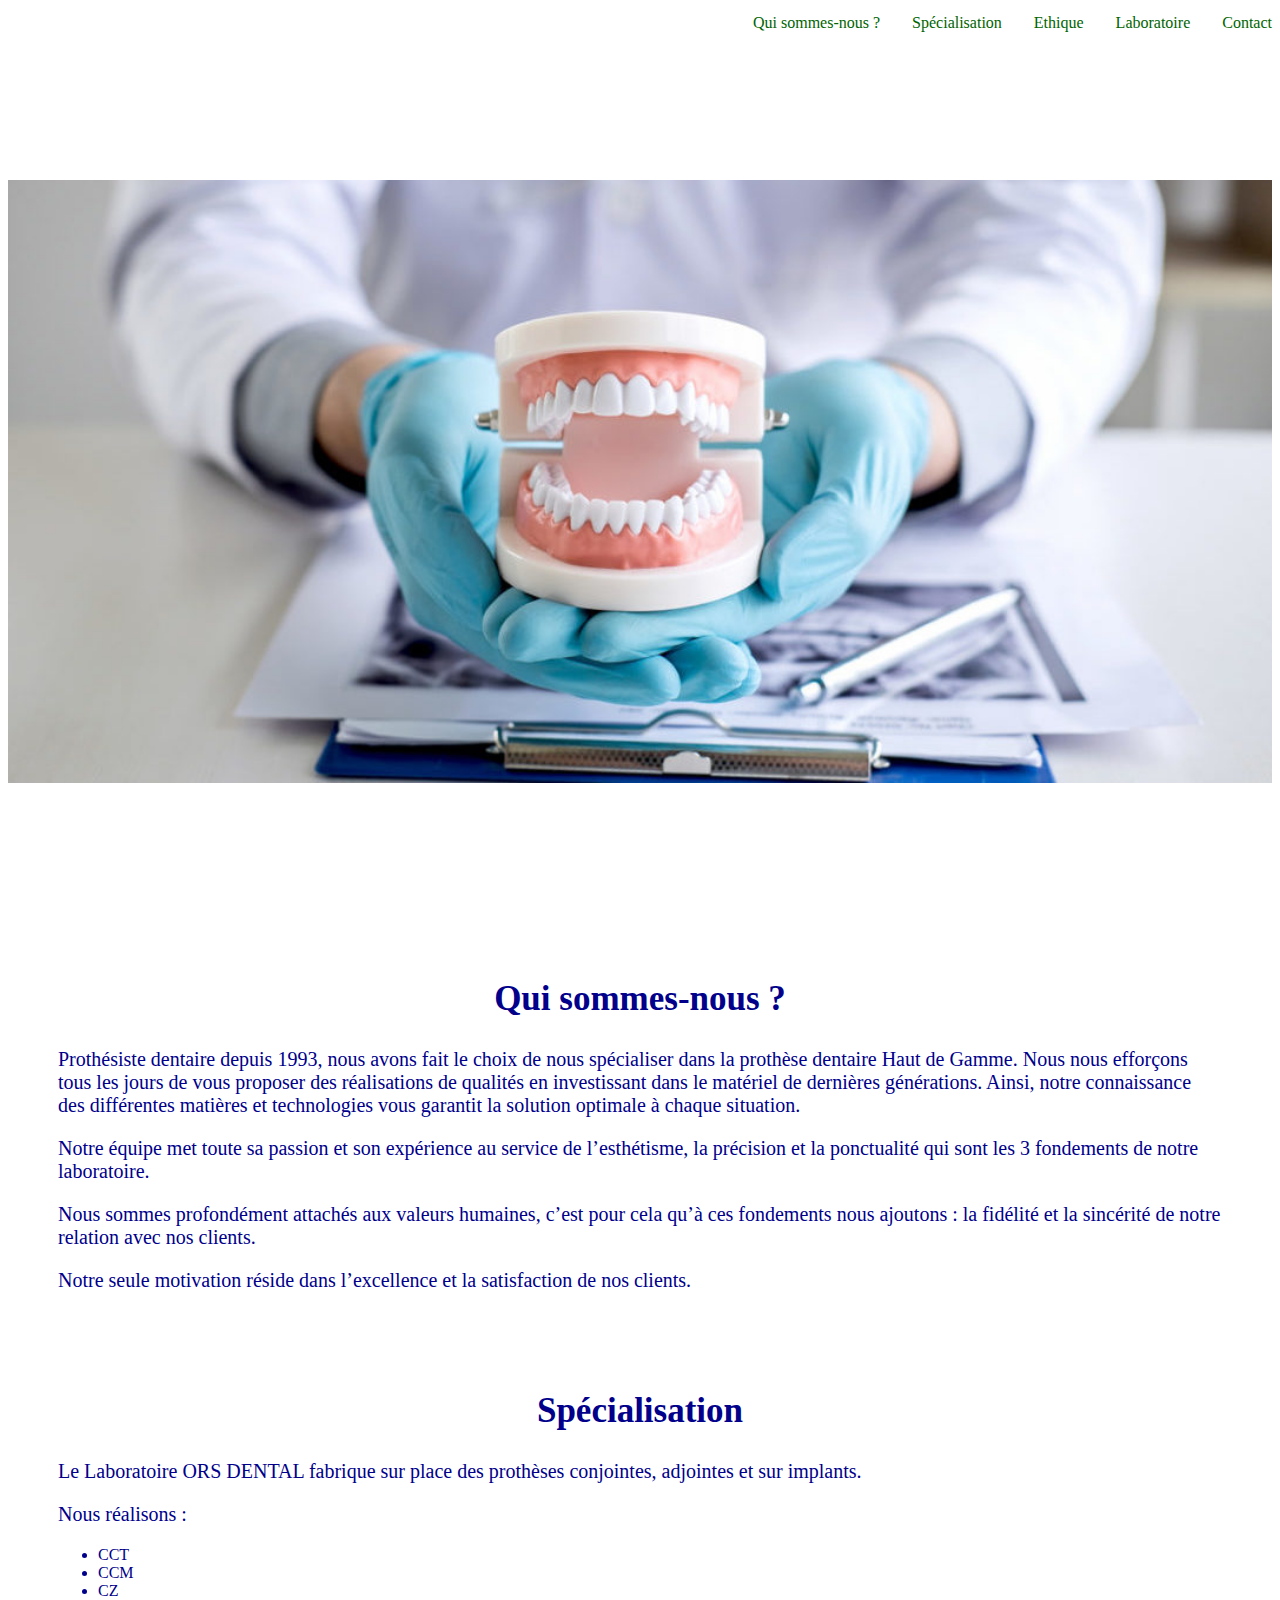
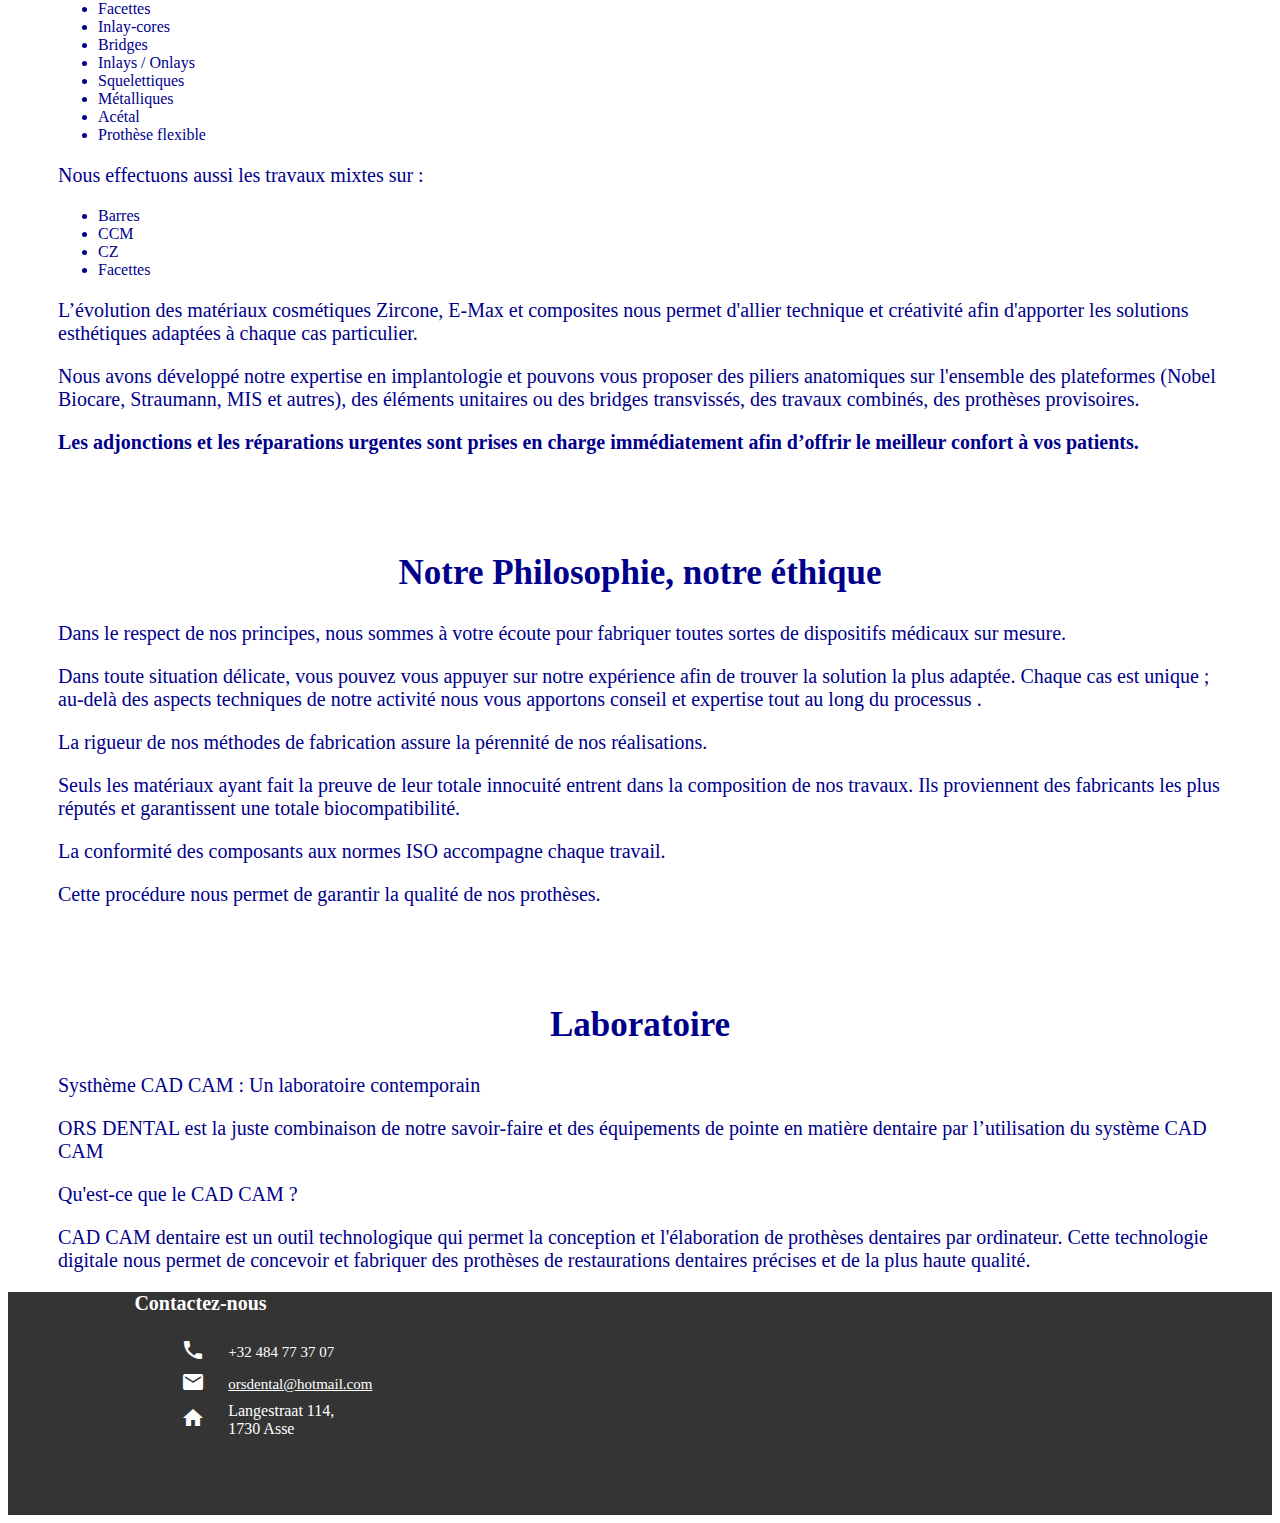
==== index.html @ 59a0d0c5 "progress" ====
<!DOCTYPE html>
<html lang="fr">
  <head>
    <meta charset="UTF-8">
    <meta name="viewport" content="width=device-width, initial-scale=1.0">
    <title>Ors Dental</title>
    <link rel="stylesheet" href="style.css">
    <link rel="stylesheet" href="https://fonts.googleapis.com/icon?family=Material+Icons">
  <script>
      function validate(){
        if(document.getElementById("toggle").checked){
          var divsToHide = document.getElementsByClassName("minimenu"); 
          for(var i = 0; i < divsToHide.length; i++){
              divsToHide[i].style.display = "none"; 
          }
          document.getElementById("toggle").checked = false;
        }
      }

      function checkbox(){
        var divsToHide = document.getElementsByClassName("minimenu"); 
        if(document.getElementById("toggle").checked){
          for(var i = 0; i < divsToHide.length; i++){
              divsToHide[i].style.display = "flex"; 
          }
        }else{
          for(var i = 0; i < divsToHide.length; i++){
              divsToHide[i].style.display = "none"; 
          }
        }
      }
    </script>
  </head>
  <body>
        <nav>
          <div class="menu">
              <label for="toggle">☰</label>
              <input type="checkbox" id="toggle" onclick="checkbox()" >
              <div class="minimenu">
                <a href="#cont" onclick="validate()">Contact</a>
                <a href="#labo" onclick="validate()">Laboratoire</a>
                <a href="#ethique" onclick="validate()">Ethique</a>
                <a href="#specialisation" onclick="validate()">Spécialisation</a>
                <a href="#intro" onclick="validate()">Qui sommes-nous ?</a>
              </div>
          </div>
        </nav>
        <div class="first"> 
          <img style="width: 100%;height: 100%;object-fit: contain;" src="images/image3.jpg" alt="Logo de MDN">
        </div>
        <div  id="intro" class="intro">
          <h2>Qui sommes-nous ?</h2>
          <p>Prothésiste dentaire depuis 1993, nous avons fait le choix de nous spécialiser
            dans la prothèse dentaire Haut de Gamme.
            Nous nous efforçons tous les jours de vous proposer des réalisations de
            qualités en investissant dans le matériel de dernières générations.
            Ainsi, notre connaissance des différentes matières et technologies
            vous garantit la solution optimale à chaque situation.
          </p>
          <p>
            Notre équipe met toute sa passion et son expérience au service de l’esthétisme, la précision et la ponctualité qui sont les 3 fondements de notre laboratoire.
          </p>
          <p>
            Nous sommes profondément attachés aux valeurs humaines, c’est pour cela qu’à ces fondements nous ajoutons : la fidélité et la sincérité de notre relation avec nos clients.
          </p>
          <p>
            Notre seule motivation réside dans l’excellence et la satisfaction de nos clients.
          </p>
        </div>
        <div id="specialisation" class="specialization">
          <h2>Spécialisation</h2>
          <p>Le Laboratoire ORS DENTAL fabrique sur place des prothèses conjointes, adjointes et sur
            implants.</p>
          <p>Nous réalisons :</p>
          <ul>
            <li>CCT</li>
            <li>CCM</li>
            <li>CZ</li>
            <li>Facettes</li>
            <li>Inlay-cores</li>
            <li>Bridges</li>
            <li>Inlays / Onlays</li>
            <li>Squelettiques</li>
            <li>Métalliques</li>
            <li>Acétal</li>
            <li>Prothèse flexible</li>
          </ul> 
          <p>Nous effectuons aussi les travaux mixtes sur :</p>
          <ul>
            <li>Barres</li>
            <li>CCM</li>
            <li>CZ</li>
            <li>Facettes</li>
          </ul> 
          <p>L’évolution des matériaux cosmétiques Zircone, E-Max et composites nous permet d'allier
            technique et créativité afin d'apporter les solutions esthétiques adaptées à chaque cas
            particulier. </p>
          <p>Nous avons développé notre expertise en implantologie et pouvons vous proposer des
            piliers anatomiques sur l'ensemble des plateformes (Nobel Biocare, Straumann, MIS et
            autres), des éléments unitaires ou des bridges transvissés, des travaux combinés, des
            prothèses provisoires.</p>
          <p class="adj">Les adjonctions et les réparations urgentes sont prises en charge immédiatement afin
            d’offrir le meilleur confort à vos patients.</p>
        </div>
        <div id="ethique" class="ethiques">
          <h2>Notre Philosophie, notre éthique</h2>
          <p>Dans le respect de nos principes, nous sommes à votre écoute pour fabriquer toutes
            sortes de dispositifs médicaux sur mesure.</p>
          <p>Dans toute situation délicate, vous pouvez vous appuyer sur notre expérience afin de
            trouver la solution la plus adaptée.
            Chaque cas est unique ; au-delà des aspects techniques de notre activité nous vous
            apportons conseil et expertise tout au long du processus .</p>
          <p>La rigueur de nos méthodes de fabrication assure la pérennité de nos réalisations. </p>
          <p>Seuls les matériaux ayant fait la preuve de leur totale innocuité entrent dans la
            composition de nos travaux. Ils proviennent des fabricants les plus réputés et
            garantissent une totale biocompatibilité.</p>
          <p>La conformité des composants aux normes ISO accompagne chaque travail.</p>
          <p>Cette procédure nous permet de garantir la qualité de nos prothèses.</p>
        </div>
        <div id="labo" class="laboratoire">
          <h2>Laboratoire</h2>
          <p>Systhème CAD CAM : Un laboratoire contemporain</p>
          <p>ORS DENTAL est la juste combinaison de notre savoir-faire et des équipements
            de pointe en matière dentaire par l’utilisation du système CAD CAM</p>
          <p>Qu'est-ce que le CAD CAM ?</p>
          <p>CAD CAM dentaire est un outil technologique qui permet la conception et
            l'élaboration de prothèses dentaires par ordinateur. Cette technologie digitale nous
            permet de concevoir et fabriquer des prothèses de restaurations dentaires précises
            et de la plus haute qualité.
          </p>
        </div>
        <div id="cont" class="contact">
          <h3>Contactez-nous</h3>
          <div class="contenu_contact">
            <div class="contact_table">
              <table>
                <tr>
                  <td><i class="material-icons">call</i></td>
                  <td><a><div>+32 484 77 37 07</div></a></td>
                </tr>
                <tr>
                  <td><i class="material-icons">mail</i></td>
                  <td><a href = "mailto: orsdental@hotmail.com"><div>orsdental@hotmail.com</div></a></td>
                </tr>
                <tr>
                  <td><i class="material-icons">home</i></td>
                  <td>Langestraat 114, 1730 Asse</td>
                </tr>
              </table>
            </div>
            <div class="contact_map">
              <iframe class="map" src="https://www.google.com/maps/embed?pb=!1m18!1m12!1m3!1d2516.0430205388066!2d4.244414715654455!3d50.90442007954048!2m3!1f0!2f0!3f0!3m2!1i1024!2i768!4f13.1!3m3!1m2!1s0x47c3c04336d1c1dd%3A0x8d561487fd8dcb69!2sLangestraat%20114%2C%201730%20Asse!5e0!3m2!1sfr!2sbe!4v1679315503728!5m2!1sfr!2sbe"  style="border:0;" allowfullscreen="" loading="lazy" referrerpolicy="no-referrer-when-downgrade"></iframe>
            </div>
          </div>
        </div>
  </body>
</html>
---- style.css ----
*{
  font-family: 'Times New Roman', Times, serif;
  /*background-color: rgb(255, 255, 240);*/
}

.menu{
  background-color: rgb(255, 255, 255);
  position: fixed;
  width: 100%;
  top: 0;
}
 
.menu a
{
  background-color: rgb(255, 255, 255);
  color:darkgreen;
  display: block;
  padding: 14px 16px;
  text-decoration: none;
  float : right;
}

.minimenu a:hover {
    background: #d1cfdc
}

label, #toggle {
  display: none;
}

.first{
  margin-top: 7vh;
  height: 93vh;
  width: 100%;
}

.home{
  width: 100%;
  height : 70%;
  background-image: url("images/image3.jpg");
  background-repeat: no-repeat;
  background-size: 100% 100%;
}

.home h1{
  background-color: transparent;
  text-align: center;
  font-size: 50px;
}

.home h1 span{
  background-color: transparent;
}

.intro{
  padding-top: 50px;
  padding-left: 50px;
  padding-right: 50px;
  /*height: 400px;*/
  color : darkblue;
  font-size: 20px;
}

.intro h2{
  font-size: 35px;
  text-align:center
}

.specialization{
  color : darkblue;
  padding-left: 50px;
  padding-right: 50px;
  padding-top: 50px;
}

.specialization h2{
  text-align:center;
  font-size: 35px;
}

.specialization p{
  font-size: 20px;
}

.ethiques{
  color : darkblue;
  padding-left: 50px;
  padding-right: 50px;
  padding-top: 50px;
}

.ethiques h2{
  text-align:center;
  font-size: 35px;
}

.ethiques p{
  font-size: 20px;
}

.laboratoire{
  color : darkblue;
  padding-left: 50px;
  padding-right: 50px;
  padding-top: 50px;
}

.laboratoire h2{
  text-align:center;
  font-size: 35px;
}

.laboratoire p{
  font-size: 20px;
}

/*rgb(169, 92, 104)*/

.contact{
  background-color: rgb(52, 52, 52);
  color : white;
  padding-bottom: 2%;

}

.contact h3{
  background-color: rgb(52, 52, 52);
  color : white;
  font-size: 20px;
  padding-left: 10%;
}

.contact a{
  background-color: rgb(52, 52, 52);
  color : white;
  font-size: 15px;
}

.material-icons{
  padding-right: 20px;
  background-color: rgb(52, 52, 52);
}

.contact table, tr, td{
  padding-left: 20%;
  background-color: rgb(52, 52, 52);
  border : none;
}

.adj{
  font-weight: bold;
}

.contenu_contact{
  display: flex;
}


.contact_map{
  width: 50%;
}

.contact_table{
  width: 50%;
}


@media screen and (max-width: 1200px) {
  .menu{
    height: 50px;
  }

  .minimenu {
    display: none;
    flex-direction: column;
    background: white;
    align-items: center;
    justify-content: space-around;
  }
 
  .minimenu a {
    width: 50%;
    background: white;
    align-items: center;
    justify-content: center;
  }

  label {
    display: flex;
    justify-content: center;
    align-items: center;
    margin: 0 auto;
    font-size: 40px;
    color: darkgreen;
    cursor: pointer;
  }

  .contact{
    padding-top: 2%;
    padding-left: 2%;
    padding-right: 20%;
  }

  .contenu_contact{
    display: block;
  }

  .contact_map{
    width: 50%;
    padding-top: 5%;
    padding-left: 5%;
    padding-bottom: 5%;
  }


}
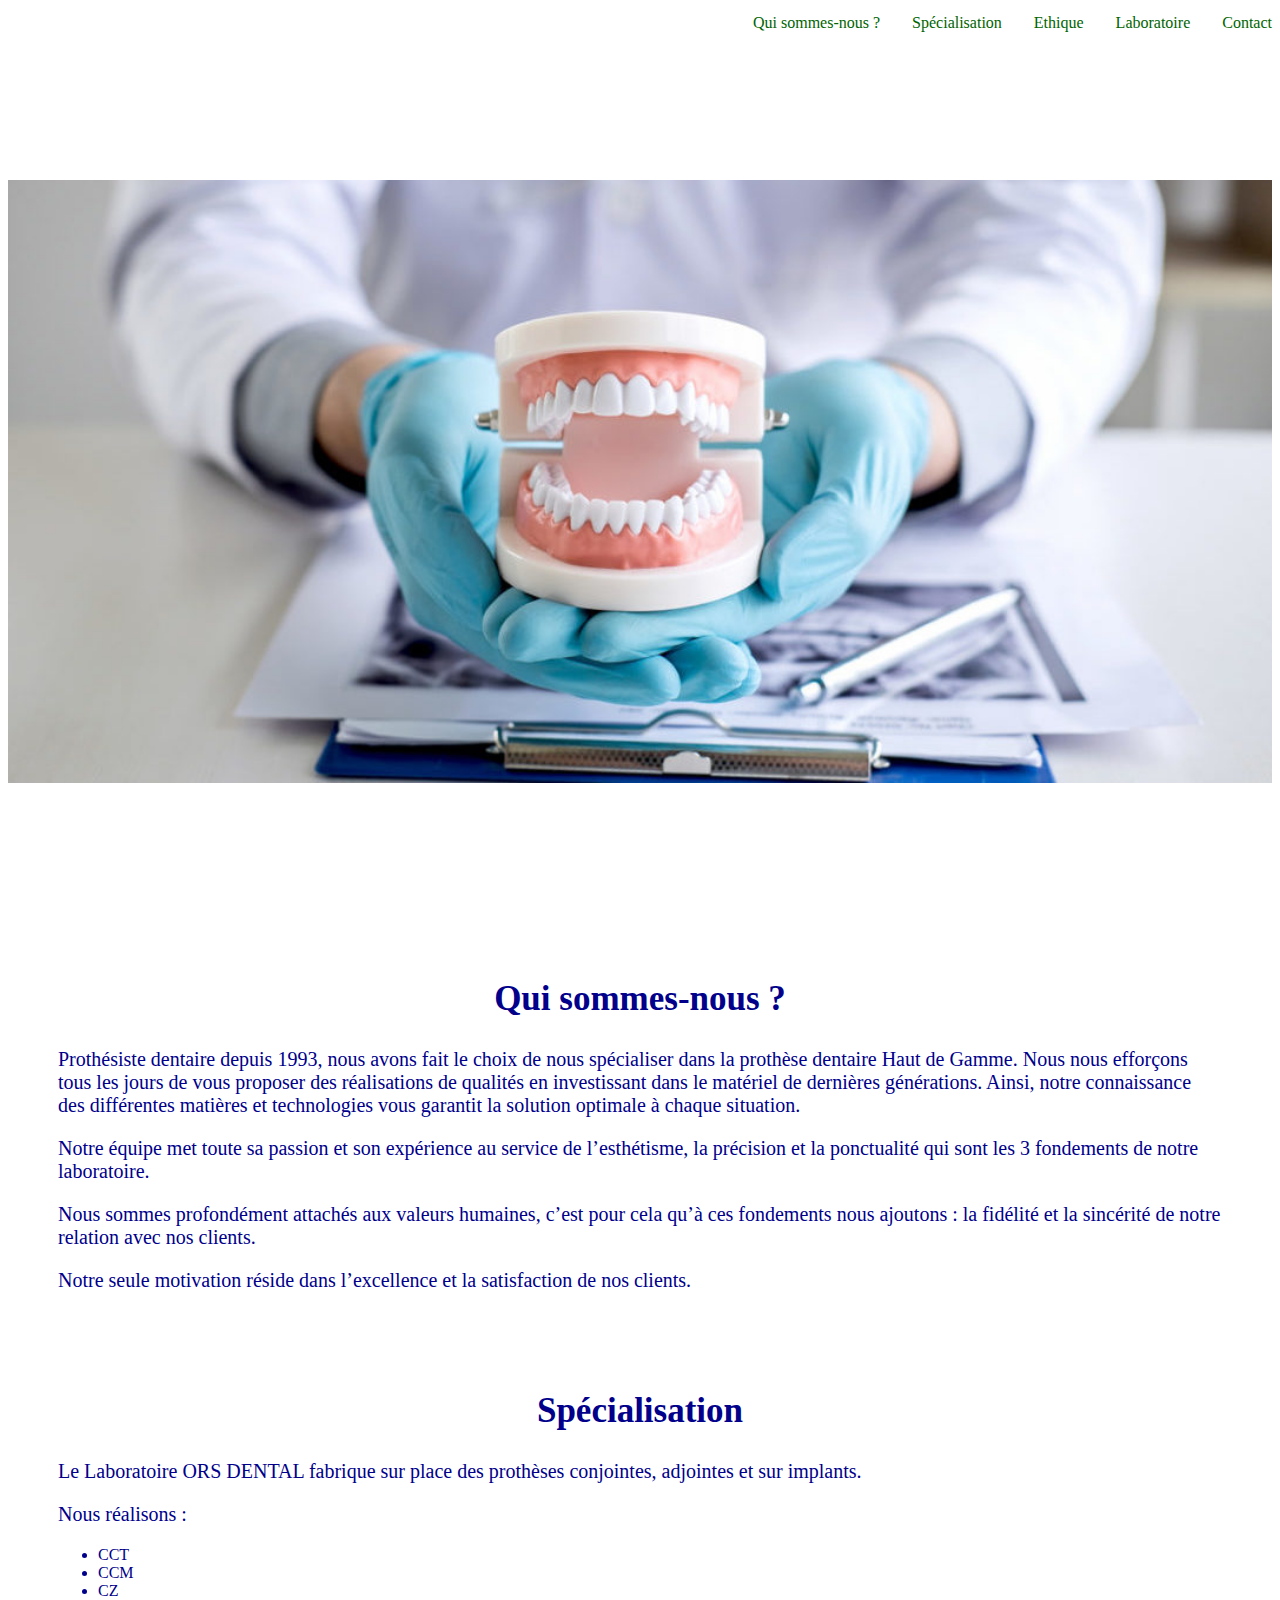
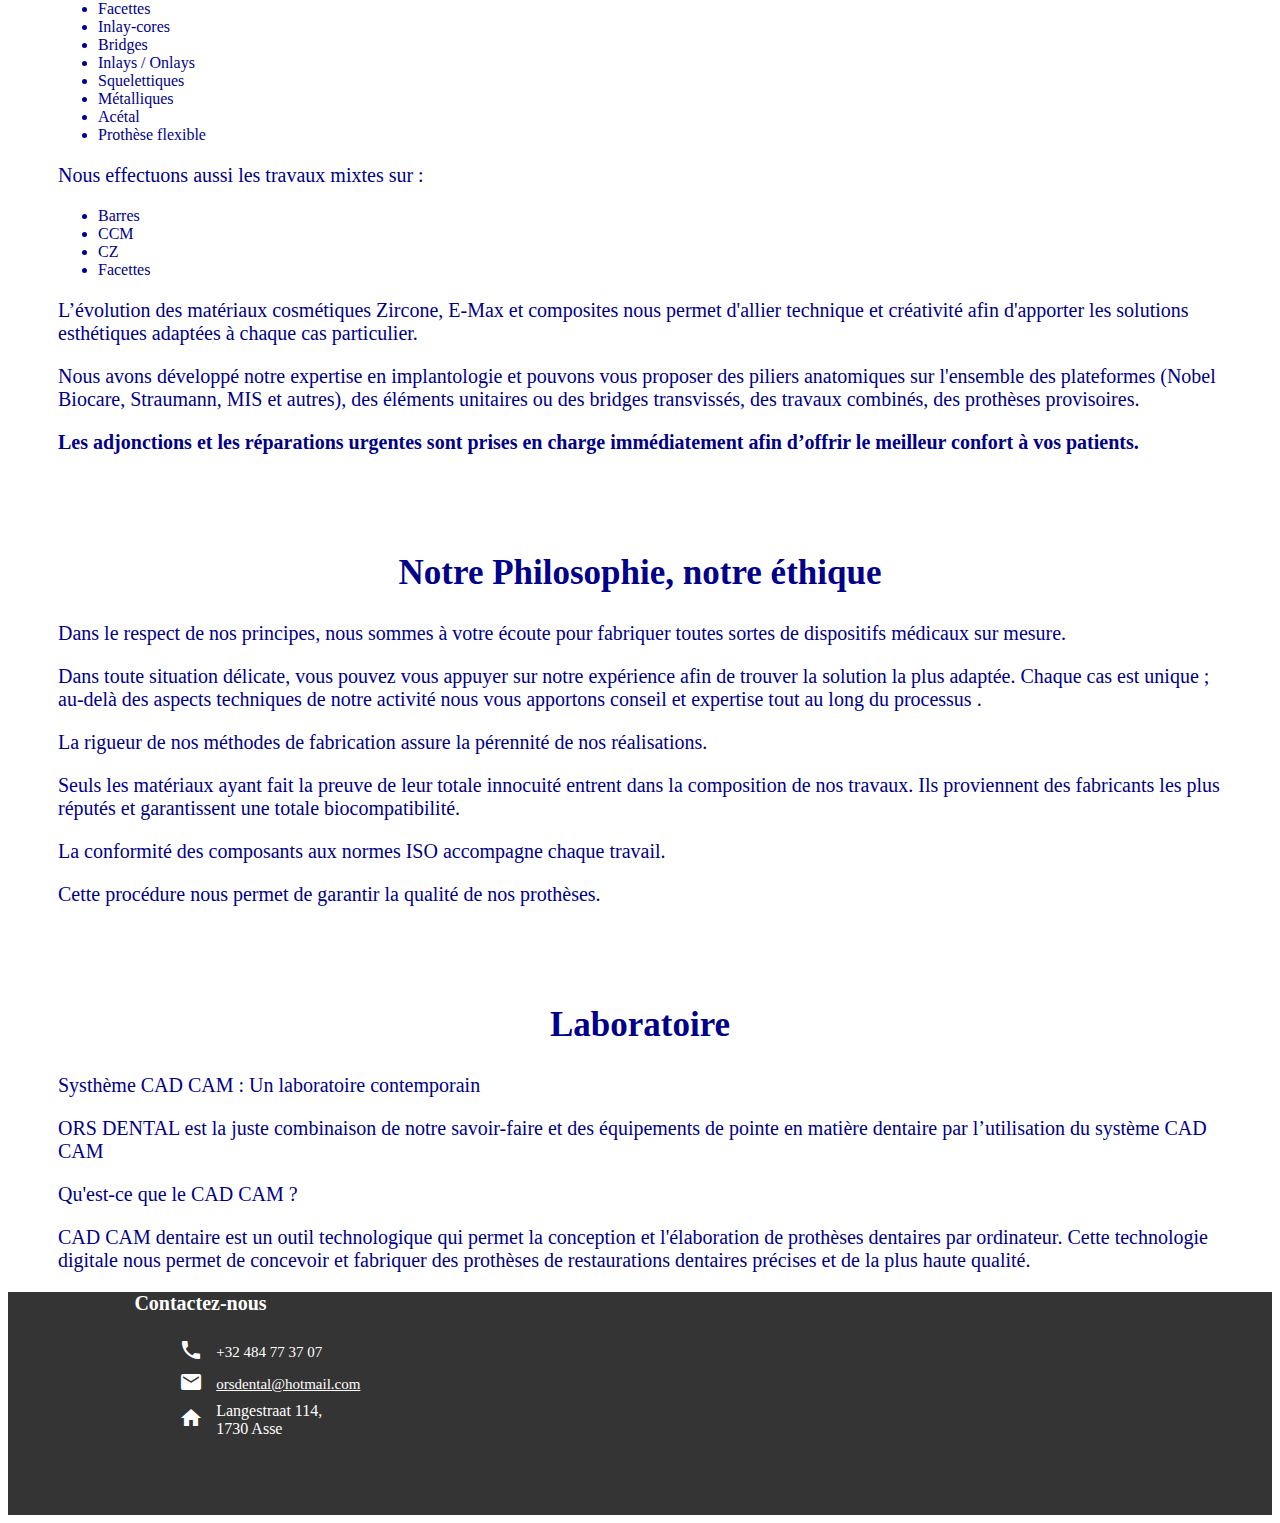
==== commit ca684e04: "progress" ====
--- a/index.html
+++ b/index.html
@@ -152,6 +152,9 @@
               <iframe class="map" src="https://www.google.com/maps/embed?pb=!1m18!1m12!1m3!1d2516.0430205388066!2d4.244414715654455!3d50.90442007954048!2m3!1f0!2f0!3f0!3m2!1i1024!2i768!4f13.1!3m3!1m2!1s0x47c3c04336d1c1dd%3A0x8d561487fd8dcb69!2sLangestraat%20114%2C%201730%20Asse!5e0!3m2!1sfr!2sbe!4v1679315503728!5m2!1sfr!2sbe"  style="border:0;" allowfullscreen="" loading="lazy" referrerpolicy="no-referrer-when-downgrade"></iframe>
             </div>
           </div>
+          <div class="contact_map_react">
+            <iframe class="map" src="https://www.google.com/maps/embed?pb=!1m18!1m12!1m3!1d2516.0430205388066!2d4.244414715654455!3d50.90442007954048!2m3!1f0!2f0!3f0!3m2!1i1024!2i768!4f13.1!3m3!1m2!1s0x47c3c04336d1c1dd%3A0x8d561487fd8dcb69!2sLangestraat%20114%2C%201730%20Asse!5e0!3m2!1sfr!2sbe!4v1679315503728!5m2!1sfr!2sbe"  style="border:0;" allowfullscreen="" loading="lazy" referrerpolicy="no-referrer-when-downgrade"></iframe>
+          </div>
         </div>
   </body>
 </html>--- a/style.css
+++ b/style.css
@@ -137,7 +137,7 @@
 }
 
 .material-icons{
-  padding-right: 20px;
+  padding-right: 10px;
   background-color: rgb(52, 52, 52);
 }
 
@@ -162,6 +162,10 @@
 
 .contact_table{
   width: 50%;
+}
+
+.contact_map_react{
+  display: none;
 }
 
 
@@ -206,11 +210,21 @@
   }
 
   .contact_map{
-    width: 50%;
     padding-top: 5%;
     padding-left: 5%;
     padding-bottom: 5%;
   }
 
+  .map{
+    width: 50%;
+  }
+
+  .contact_map{
+    display: none;
+  }
+
+  .contact_map_react{
+    display: block;
+  }
 
 }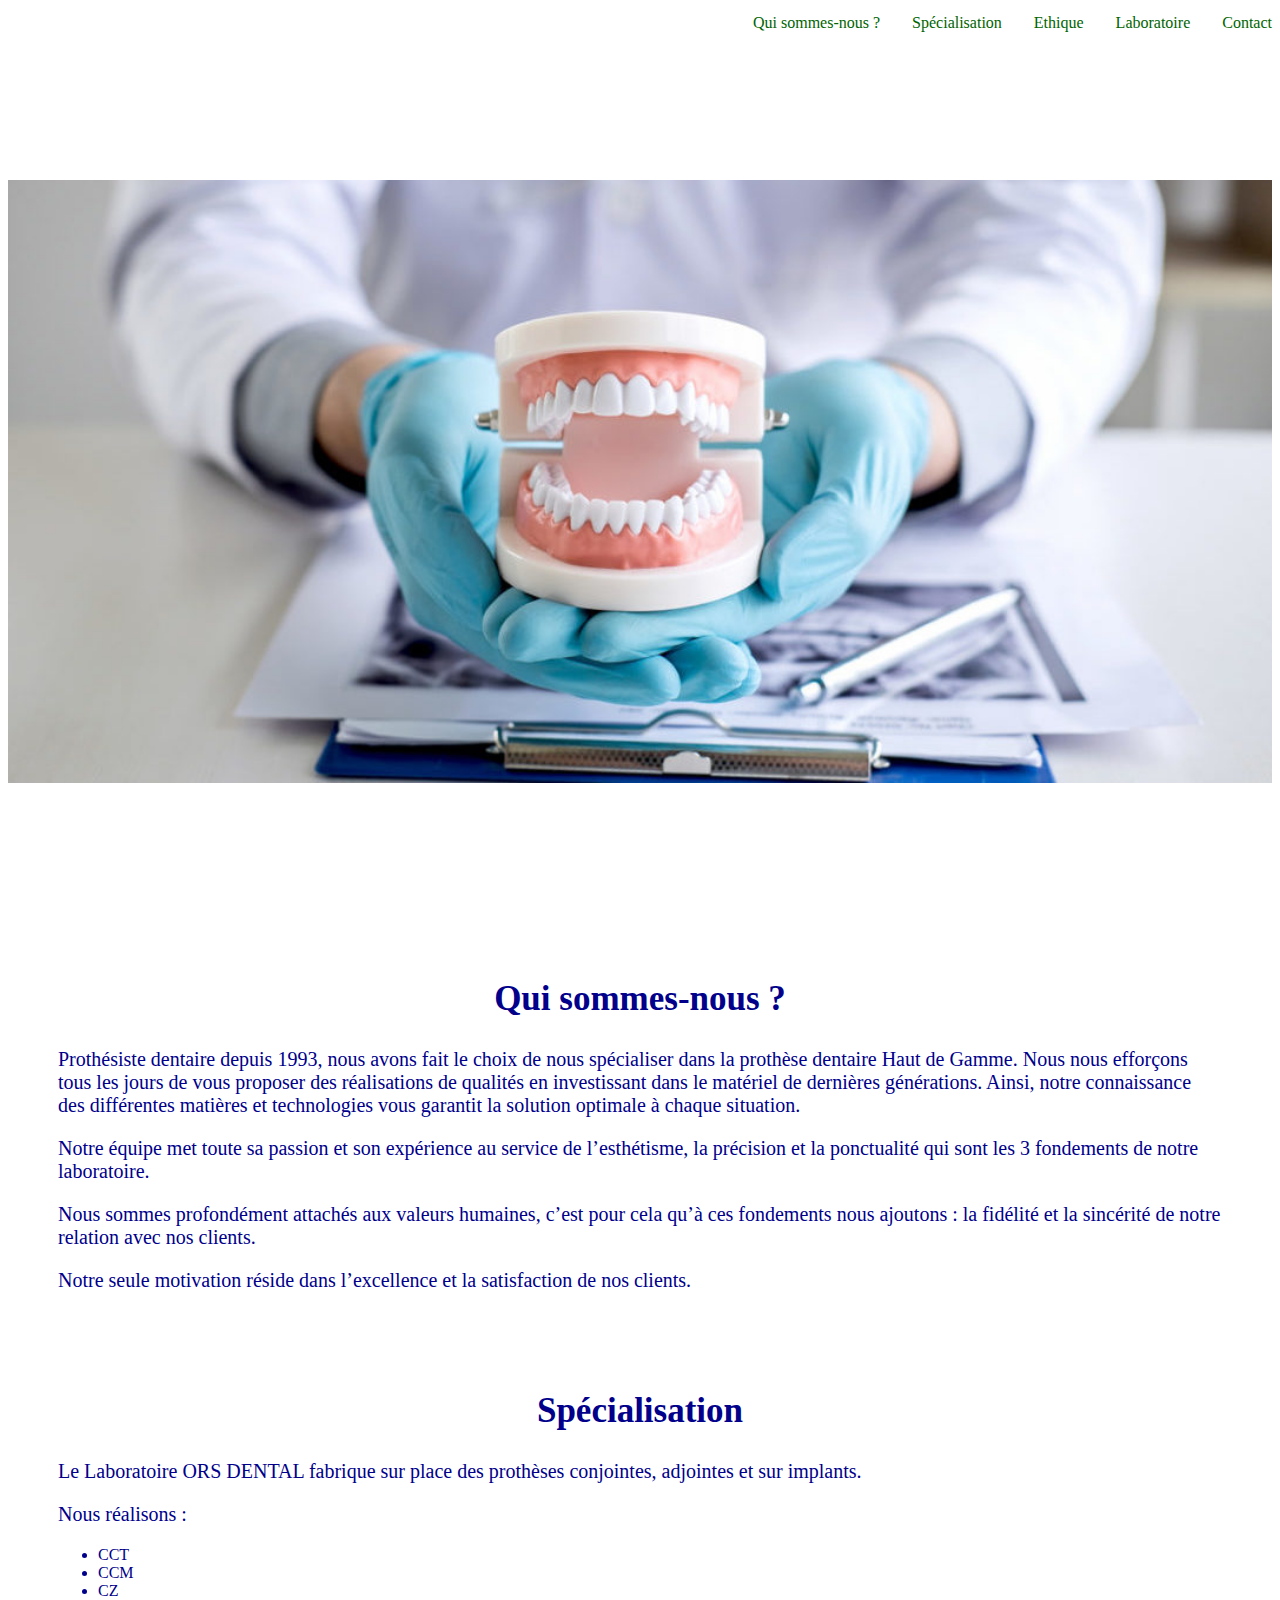
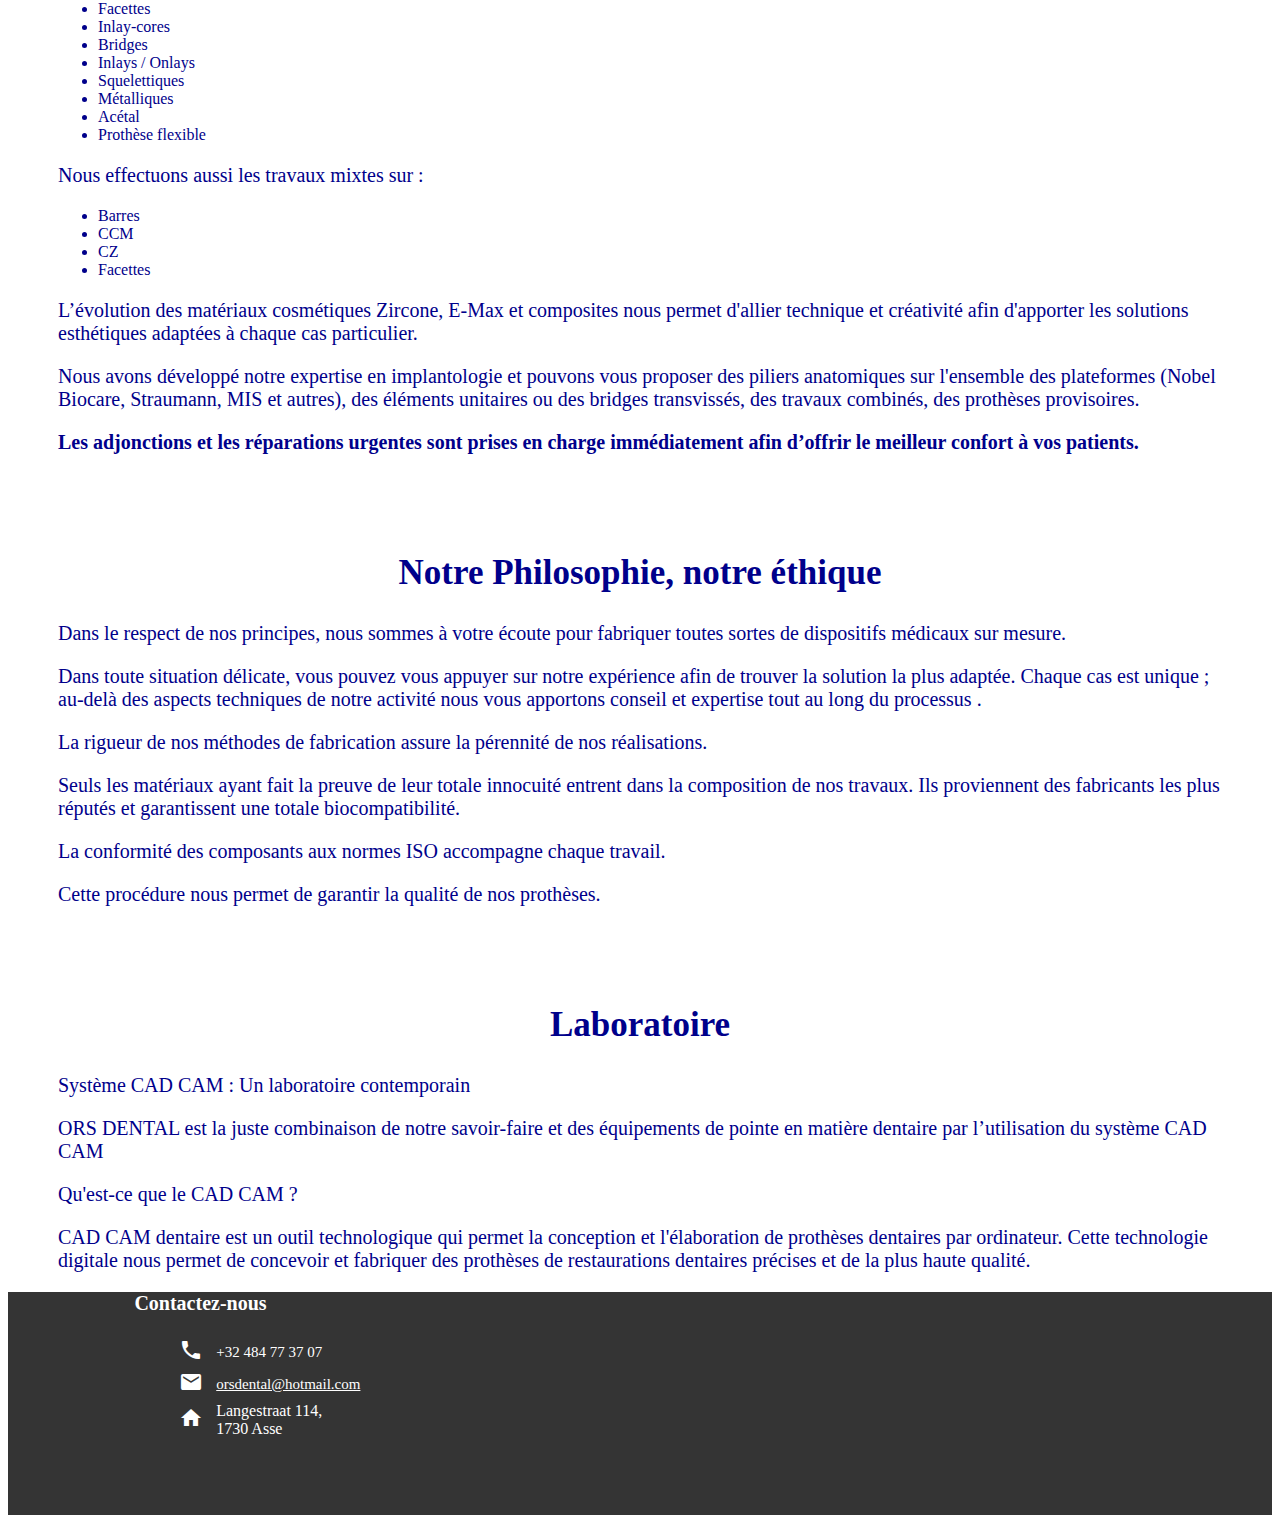
==== commit d7114c9d: "progress" ====
--- a/index.html
+++ b/index.html
@@ -119,7 +119,7 @@
         </div>
         <div id="labo" class="laboratoire">
           <h2>Laboratoire</h2>
-          <p>Systhème CAD CAM : Un laboratoire contemporain</p>
+          <p>Système CAD CAM : Un laboratoire contemporain</p>
           <p>ORS DENTAL est la juste combinaison de notre savoir-faire et des équipements
             de pointe en matière dentaire par l’utilisation du système CAD CAM</p>
           <p>Qu'est-ce que le CAD CAM ?</p>
@@ -152,9 +152,24 @@
               <iframe class="map" src="https://www.google.com/maps/embed?pb=!1m18!1m12!1m3!1d2516.0430205388066!2d4.244414715654455!3d50.90442007954048!2m3!1f0!2f0!3f0!3m2!1i1024!2i768!4f13.1!3m3!1m2!1s0x47c3c04336d1c1dd%3A0x8d561487fd8dcb69!2sLangestraat%20114%2C%201730%20Asse!5e0!3m2!1sfr!2sbe!4v1679315503728!5m2!1sfr!2sbe"  style="border:0;" allowfullscreen="" loading="lazy" referrerpolicy="no-referrer-when-downgrade"></iframe>
             </div>
           </div>
-          <div class="contact_map_react">
-            <iframe class="map" src="https://www.google.com/maps/embed?pb=!1m18!1m12!1m3!1d2516.0430205388066!2d4.244414715654455!3d50.90442007954048!2m3!1f0!2f0!3f0!3m2!1i1024!2i768!4f13.1!3m3!1m2!1s0x47c3c04336d1c1dd%3A0x8d561487fd8dcb69!2sLangestraat%20114%2C%201730%20Asse!5e0!3m2!1sfr!2sbe!4v1679315503728!5m2!1sfr!2sbe"  style="border:0;" allowfullscreen="" loading="lazy" referrerpolicy="no-referrer-when-downgrade"></iframe>
-          </div>
+        </div>
+        <div id="cont" class="contact_react">
+          <h3 style="font-size: 25px;">Contactez-nous</h3>
+          <table class="contact_tab_react" >
+            <tr>
+              <td><i class="material-icons">call</i></td>
+              <td><a><div>+32 484 77 37 07</div></a></td>
+            </tr>
+            <tr>
+              <td><i class="material-icons">mail</i></td>
+              <td><a href = "mailto: orsdental@hotmail.com"><div>orsdental@hotmail.com</div></a></td>
+            </tr>
+            <tr>
+              <td><i class="material-icons">home</i></td>
+              <td>Langestraat 114, 1730 Asse</td>
+            </tr>
+          </table>
+          <iframe class="map" src="https://www.google.com/maps/embed?pb=!1m18!1m12!1m3!1d2516.0430205388066!2d4.244414715654455!3d50.90442007954048!2m3!1f0!2f0!3f0!3m2!1i1024!2i768!4f13.1!3m3!1m2!1s0x47c3c04336d1c1dd%3A0x8d561487fd8dcb69!2sLangestraat%20114%2C%201730%20Asse!5e0!3m2!1sfr!2sbe!4v1679315503728!5m2!1sfr!2sbe"  style="border:0; margin-top: 5%; margin-bottom: 5%;" allowfullscreen="" loading="lazy" referrerpolicy="no-referrer-when-downgrade"></iframe>
         </div>
   </body>
 </html>--- a/style.css
+++ b/style.css
@@ -164,8 +164,8 @@
   width: 50%;
 }
 
-.contact_map_react{
-  display: none;
+.contact_react{
+  display : none;
 }
 
 
@@ -200,31 +200,33 @@
   }
 
   .contact{
-    padding-top: 2%;
-    padding-left: 2%;
-    padding-right: 20%;
-  }
-
-  .contenu_contact{
-    display: block;
-  }
-
-  .contact_map{
-    padding-top: 5%;
-    padding-left: 5%;
-    padding-bottom: 5%;
-  }
-
-  .map{
-    width: 50%;
-  }
-
-  .contact_map{
-    display: none;
-  }
-
-  .contact_map_react{
-    display: block;
-  }
-
+    display : none;
+  }
+
+  .contact_react{
+    display : block;
+    color :rgb(255, 255, 255);
+    background-color: rgb(52, 52, 52);
+    align-items: center;
+    text-align: center;
+    visibility: visible;
+  }
+
+  table.contact_tab_react{
+    margin-left: auto;
+    margin-right : auto;
+  }
+
+  table a{
+    background-color: rgb(52, 52, 52);
+    color : white;
+    font-size: 15px;
+  }
+
+  .material-icons{
+    padding-right: 10px;
+    background-color: rgb(52, 52, 52);
+  }
+
+  
 }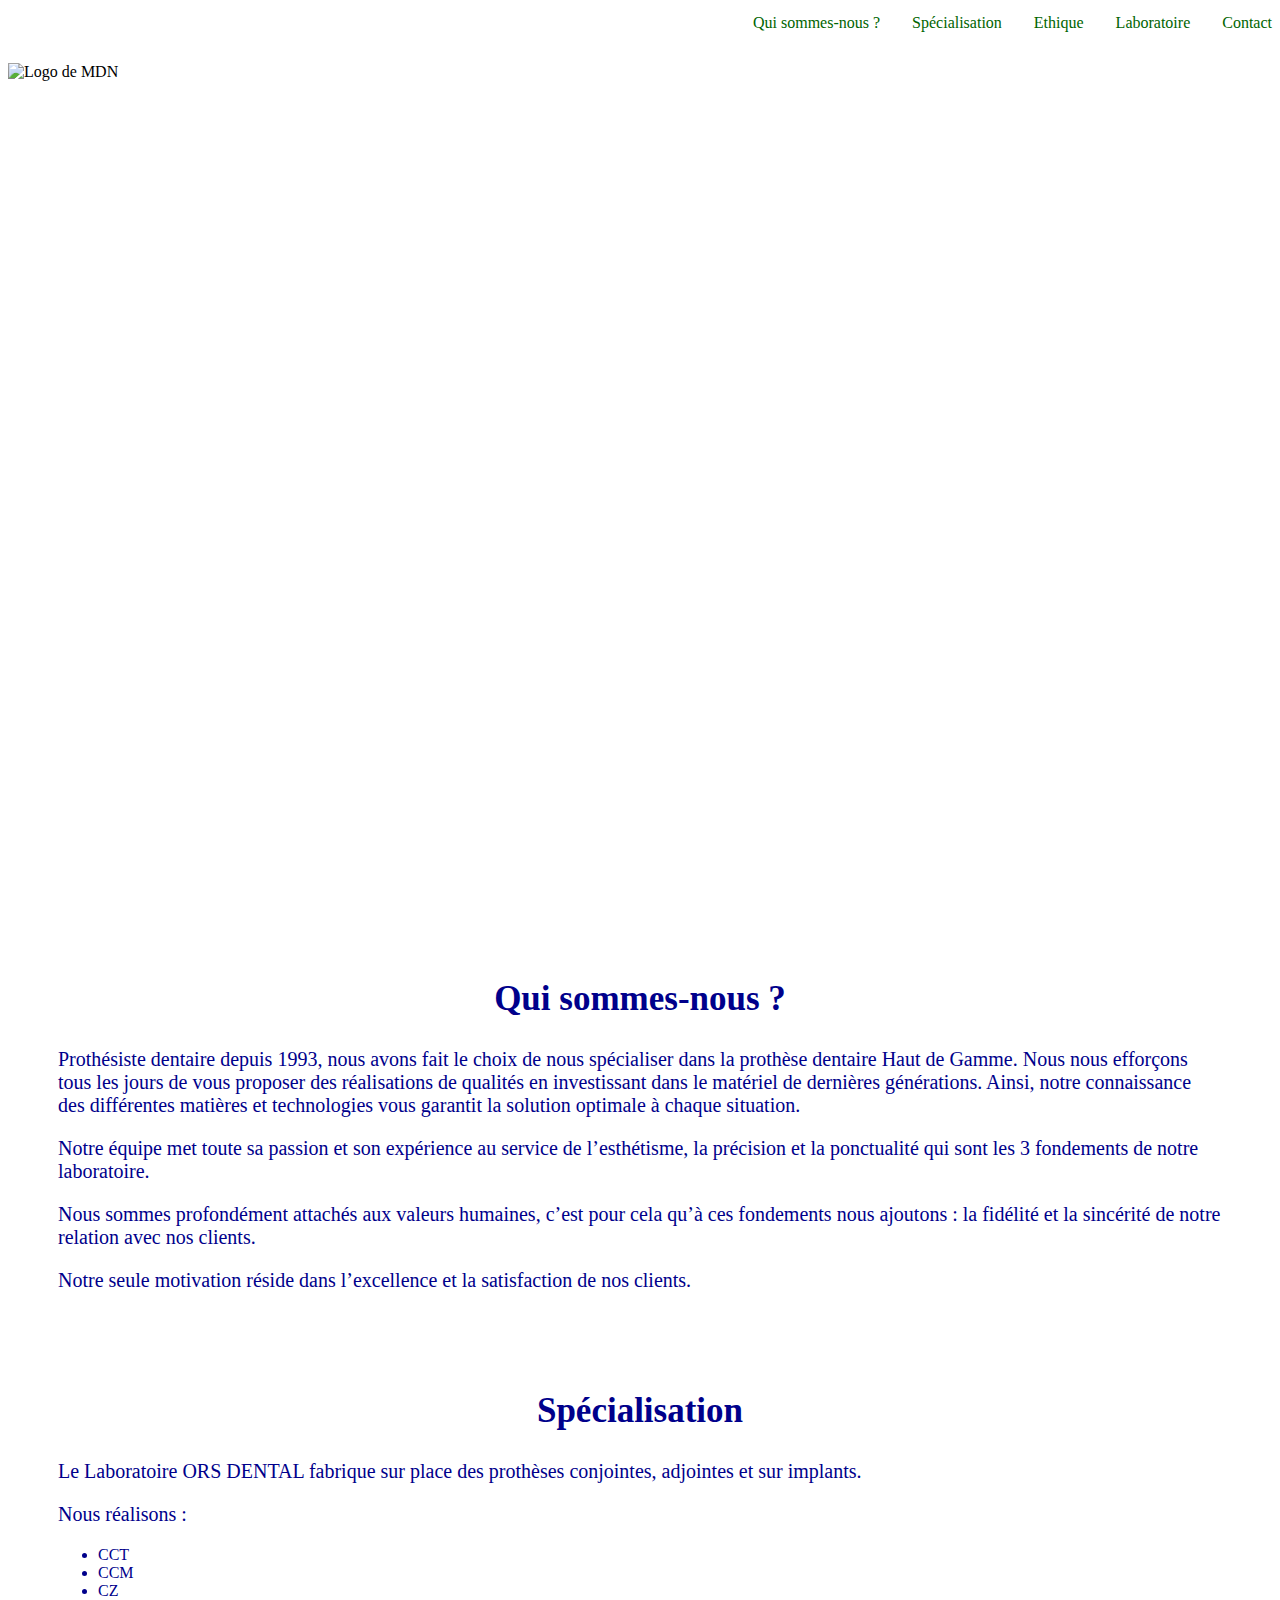
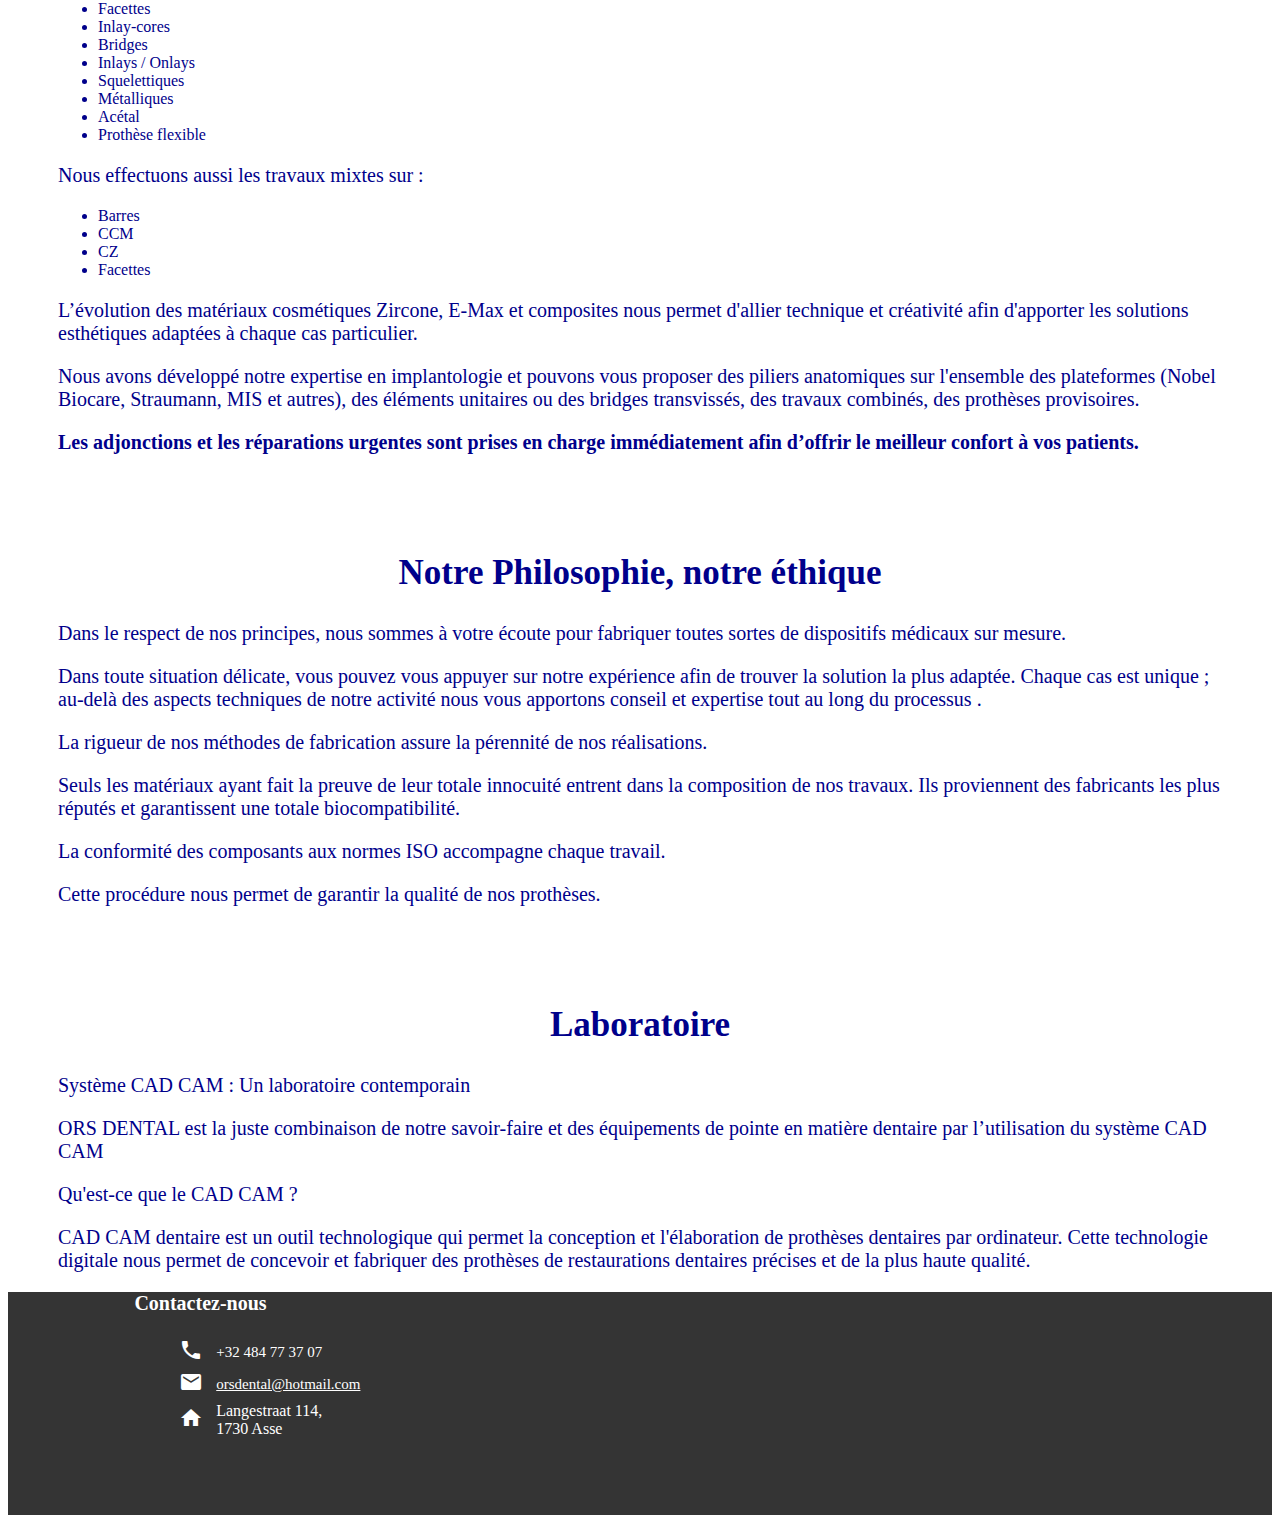
==== commit 1700c7a7: "progress" ====
--- a/index.html
+++ b/index.html
@@ -46,7 +46,7 @@
           </div>
         </nav>
         <div class="first"> 
-          <img style="width: 100%;height: 100%;object-fit: contain;" src="images/image3.jpg" alt="Logo de MDN">
+          <img  src="images/image4.svg" alt="Logo de MDN">
         </div>
         <div  id="intro" class="intro">
           <h2>Qui sommes-nous ?</h2>
--- a/style.css
+++ b/style.css
@@ -28,20 +28,37 @@
   display: none;
 }
 
+.first {
+  display: flex;
+  margin-top: 7vh;
+  height: 93vh;
+  width: 100%;
+  justify-content: center;
+  align-items: center;
+  overflow: hidden
+}
+.first img {
+  flex-shrink: 0;
+  min-width: 100%;
+  min-height: 100%
+}
+/*
 .first{
   margin-top: 7vh;
   height: 93vh;
   width: 100%;
 }
-
+*/
 .home{
-  width: 100%;
-  height : 70%;
-  background-image: url("images/image3.jpg");
-  background-repeat: no-repeat;
-  background-size: 100% 100%;
-}
-
+  /*
+  width: 100%;
+  height : 500px;
+  */
+  background-image: url("images/image4.svg");
+  /*background-repeat: no-repeat;
+  background-size: 100% 100%;*/
+}
+/*
 .home h1{
   background-color: transparent;
   text-align: center;
@@ -51,7 +68,7 @@
 .home h1 span{
   background-color: transparent;
 }
-
+*/
 .intro{
   padding-top: 50px;
   padding-left: 50px;
@@ -226,7 +243,5 @@
   .material-icons{
     padding-right: 10px;
     background-color: rgb(52, 52, 52);
-  }
-
-  
+  }  
 }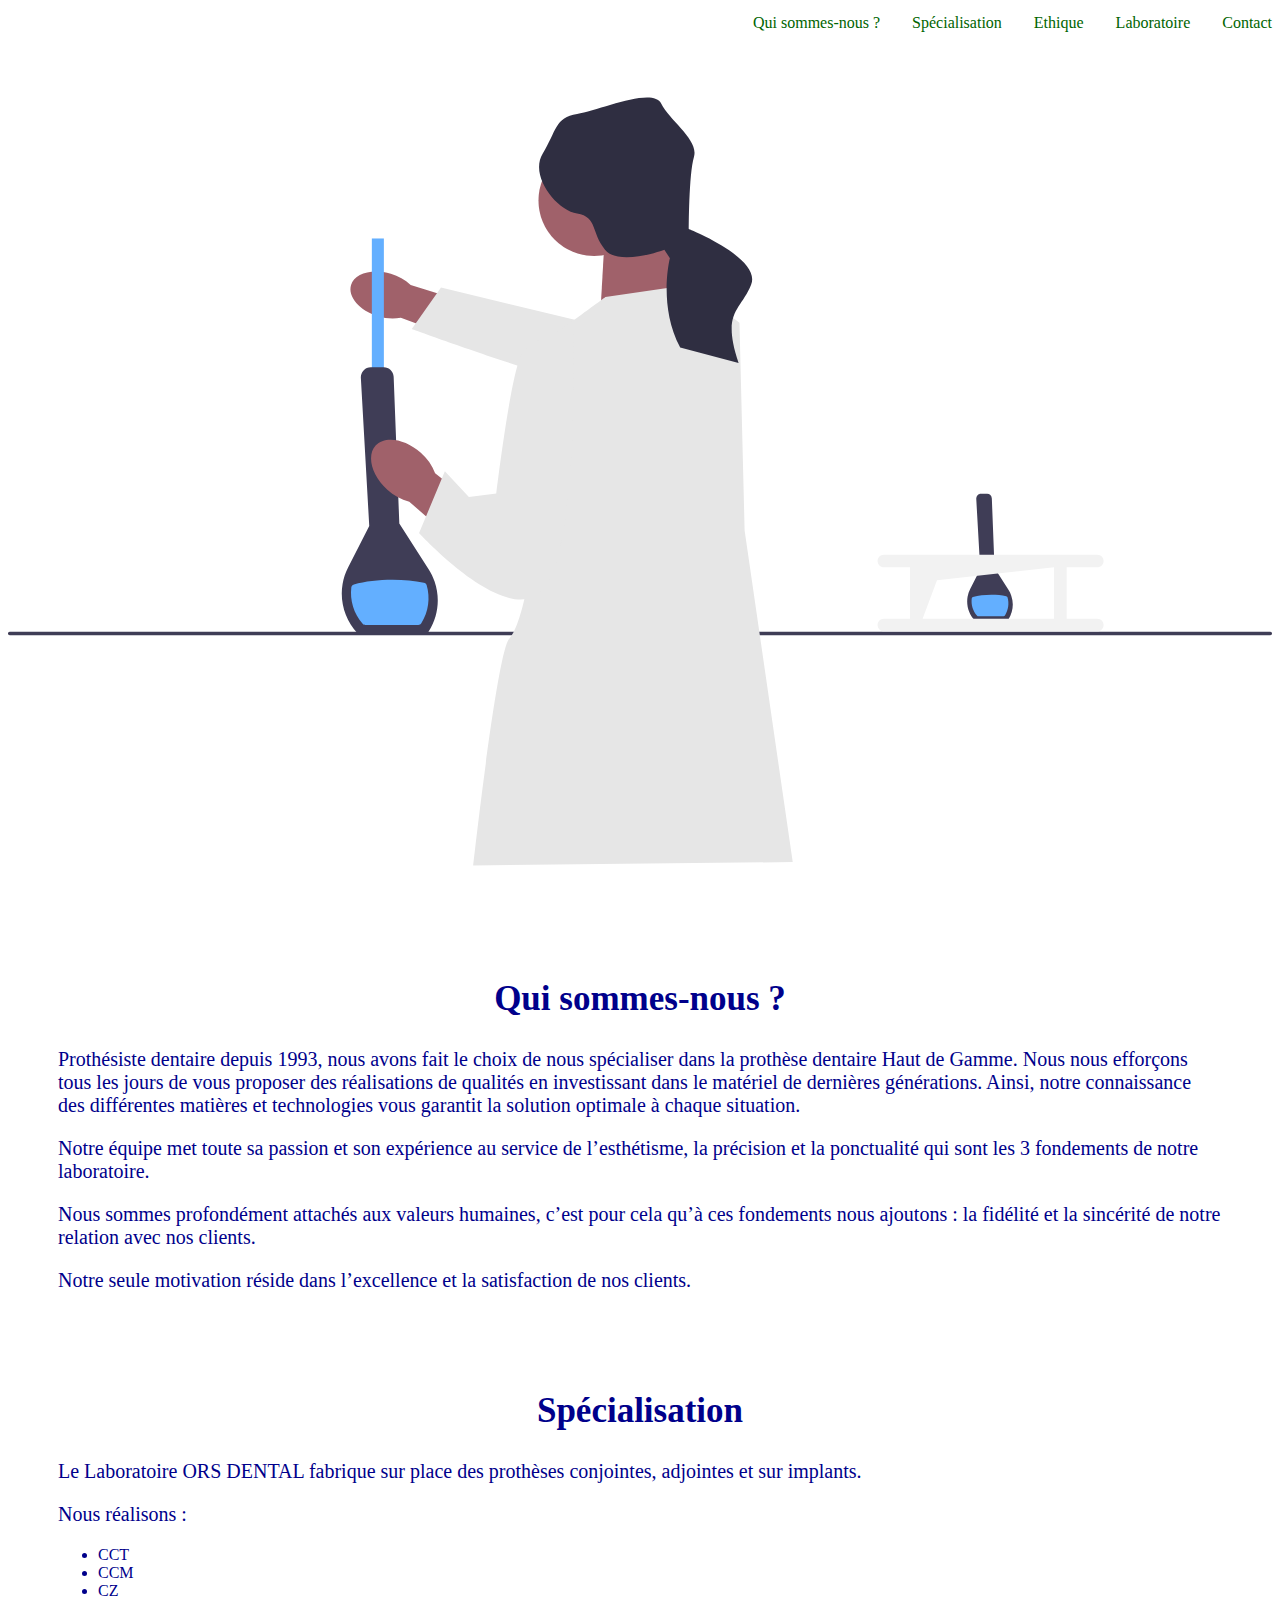
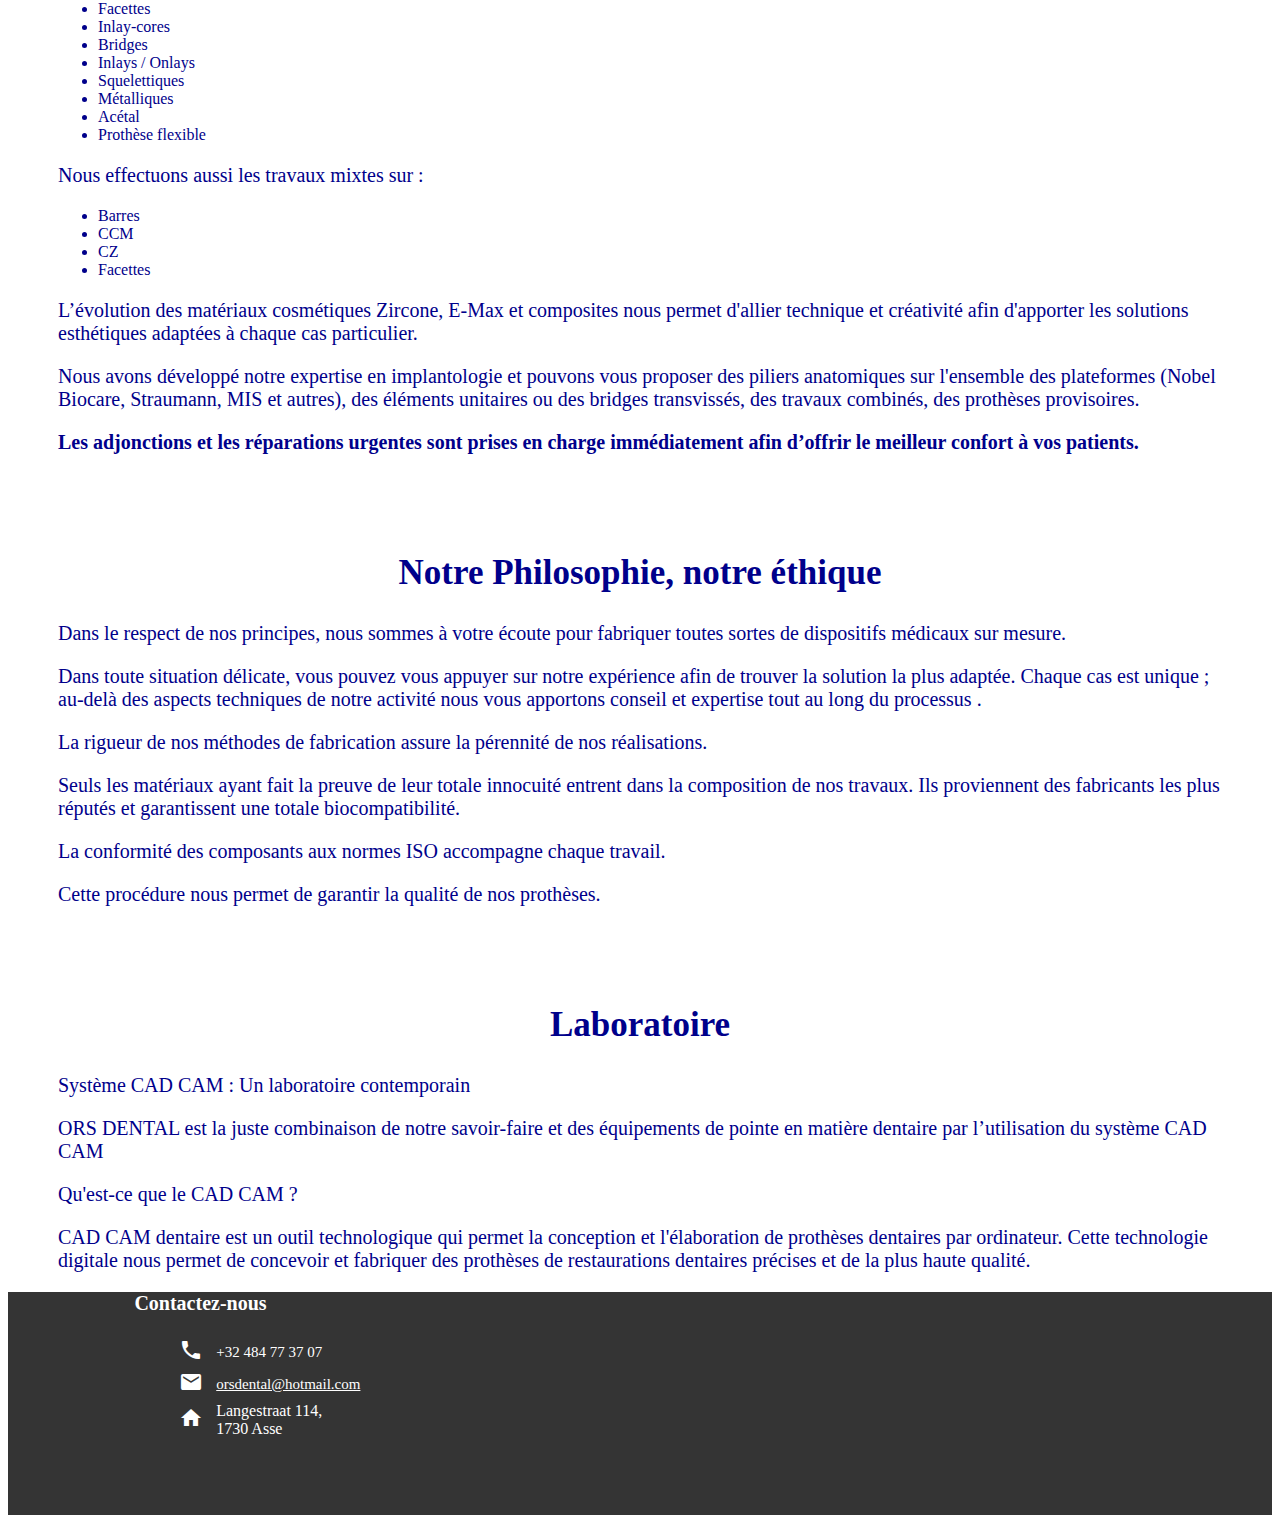
==== commit baf2ca27: "progress" ====
--- a/index.html
+++ b/index.html
@@ -45,8 +45,8 @@
               </div>
           </div>
         </nav>
-        <div class="first"> 
-          <img  src="images/image4.svg" alt="Logo de MDN">
+        <div class="home"> 
+          <!---<img  src="images/image5.svg" alt="Logo de MDN">-->
         </div>
         <div  id="intro" class="intro">
           <h2>Qui sommes-nous ?</h2>
--- a/style.css
+++ b/style.css
@@ -50,25 +50,15 @@
 }
 */
 .home{
-  /*
-  width: 100%;
-  height : 500px;
-  */
-  background-image: url("images/image4.svg");
+  margin-top: 7vh;
+  width: 100%;
+  height: 93vh;
+  background-image: url("images/image5.svg");
+  background-size: 100% 100%;
   /*background-repeat: no-repeat;
   background-size: 100% 100%;*/
 }
-/*
-.home h1{
-  background-color: transparent;
-  text-align: center;
-  font-size: 50px;
-}
-
-.home h1 span{
-  background-color: transparent;
-}
-*/
+
 .intro{
   padding-top: 50px;
   padding-left: 50px;
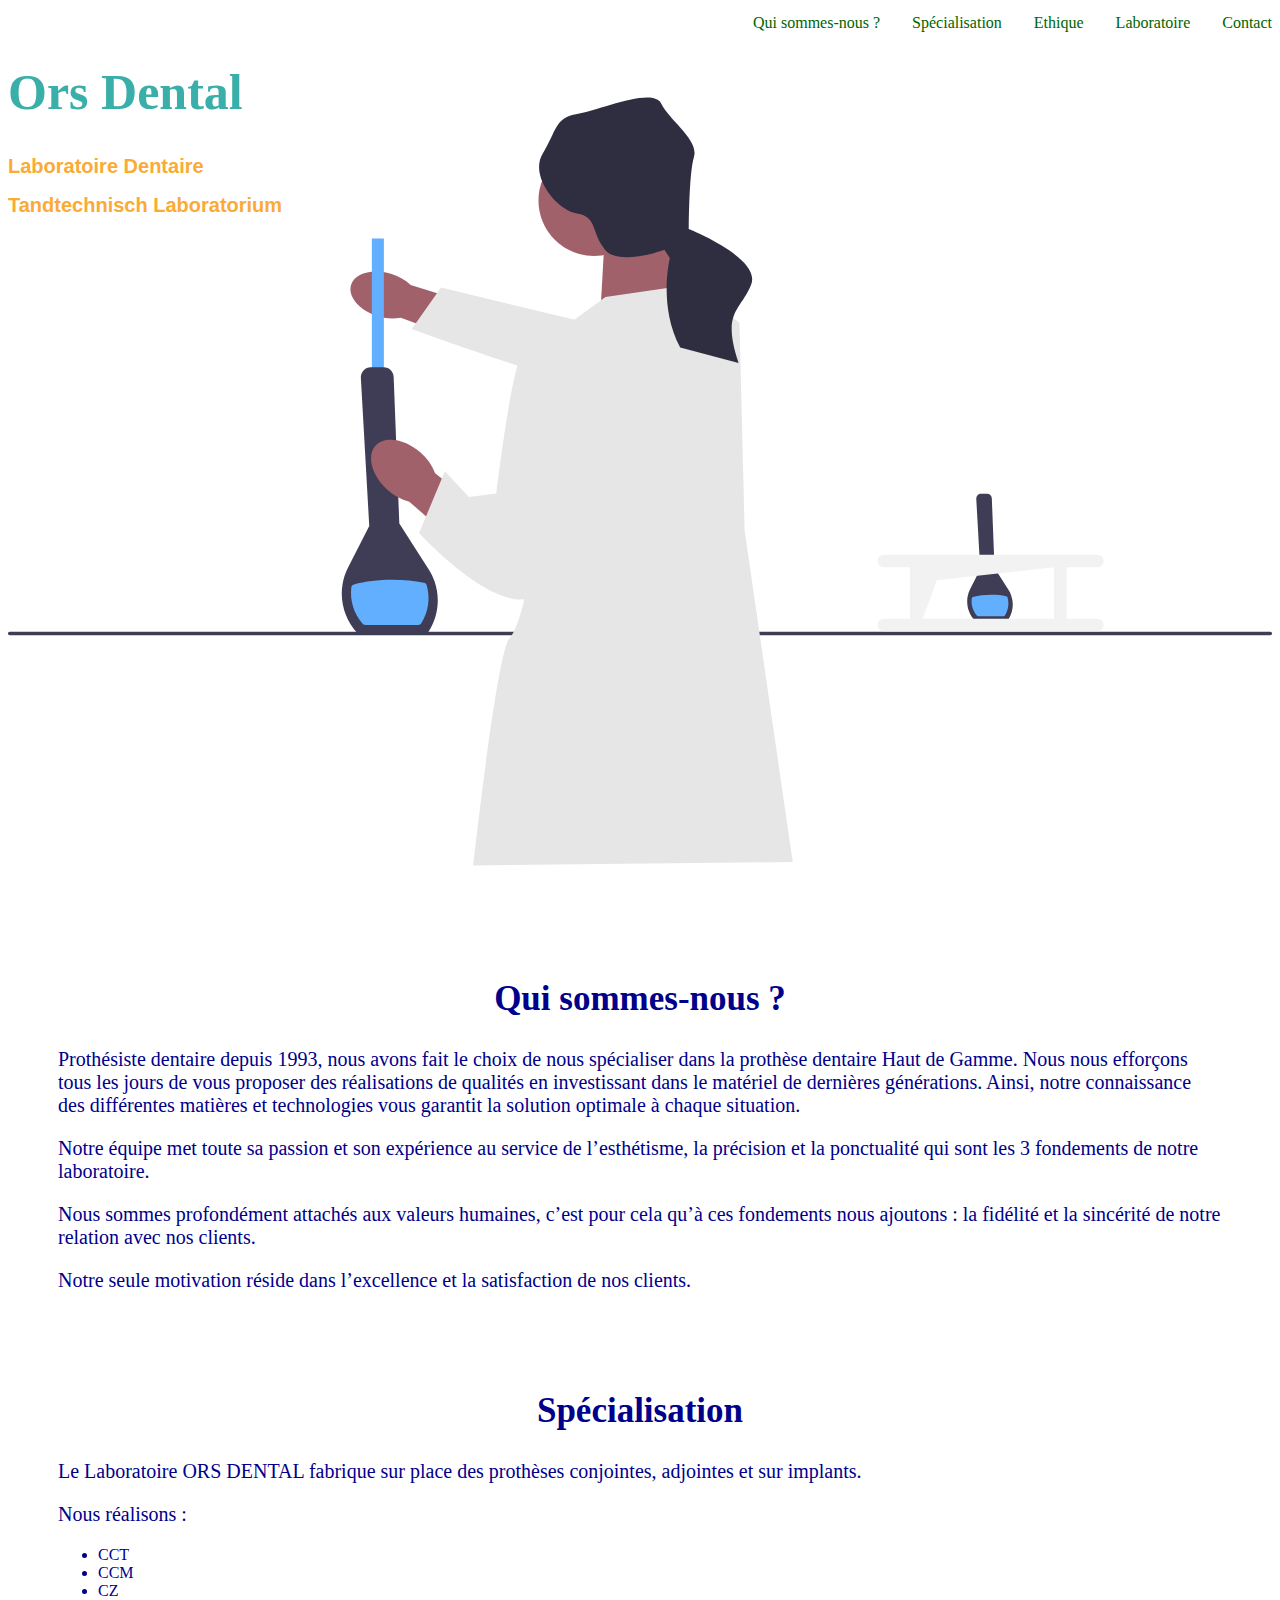
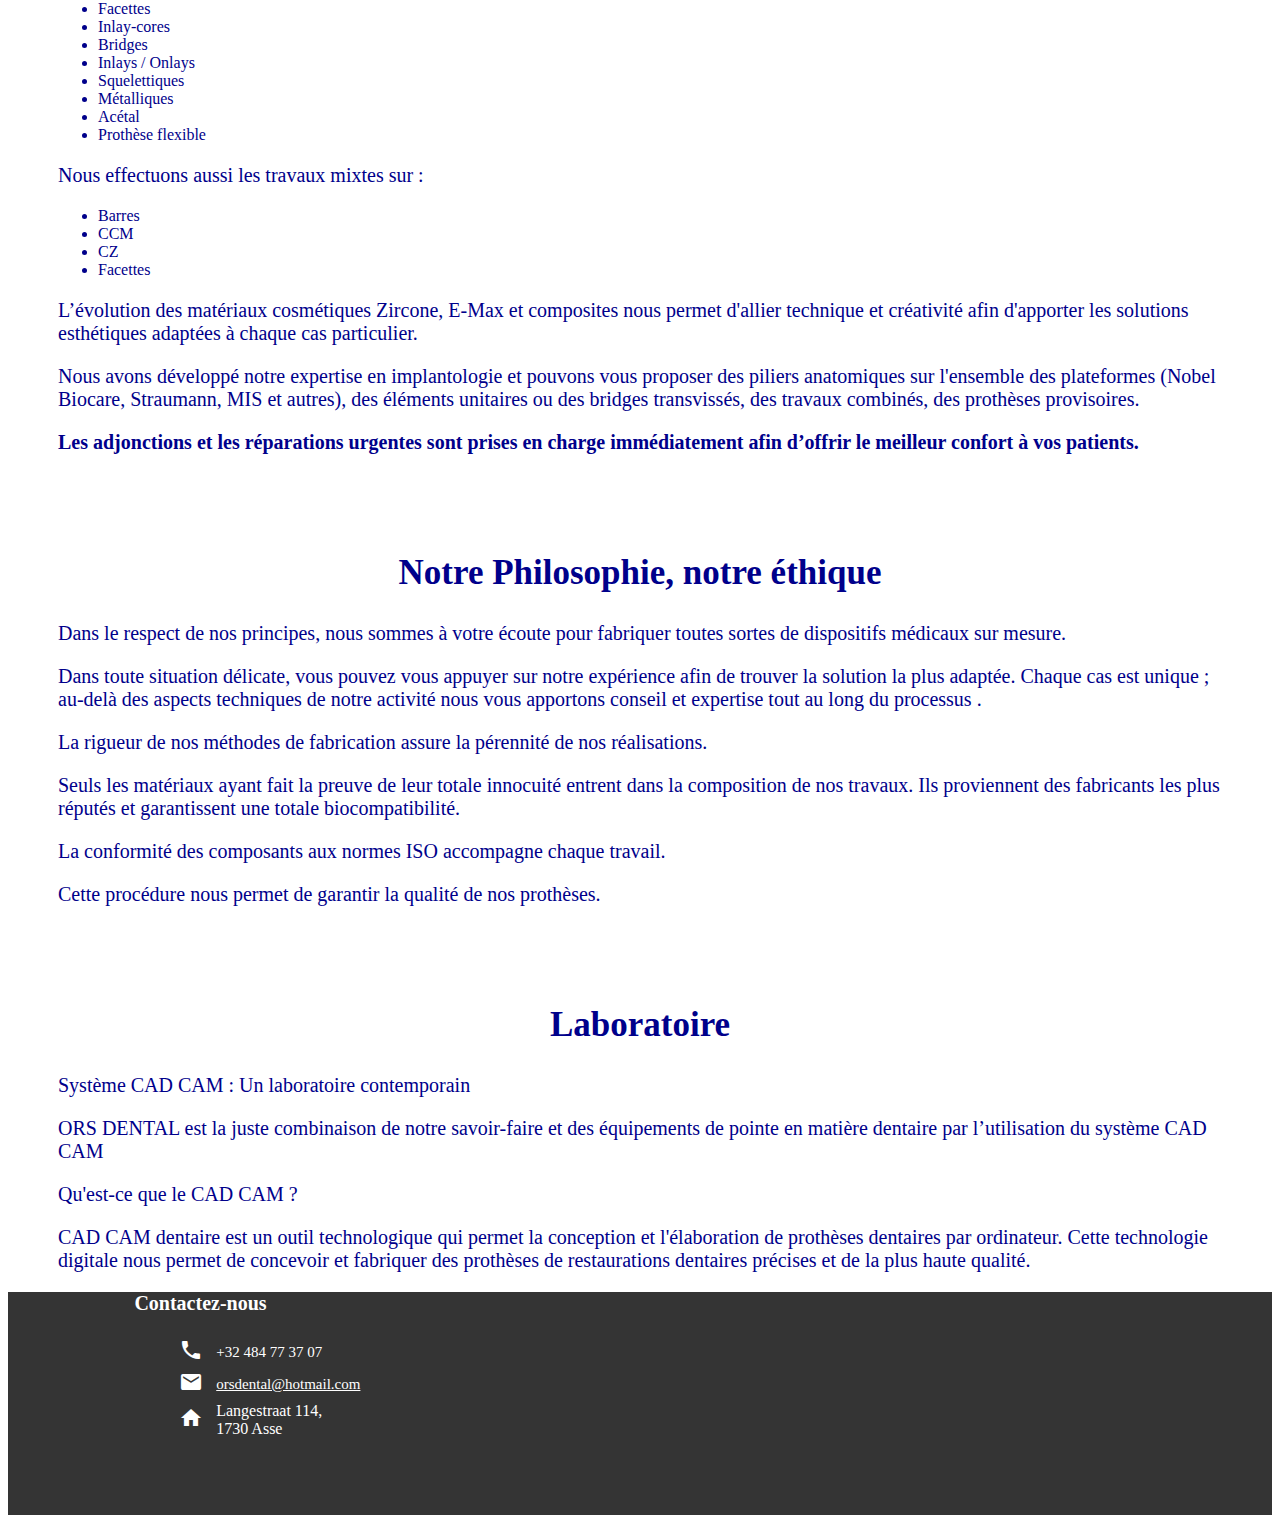
==== commit ad8daadd: "progress" ====
--- a/index.html
+++ b/index.html
@@ -5,8 +5,24 @@
     <meta name="viewport" content="width=device-width, initial-scale=1.0">
     <title>Ors Dental</title>
     <link rel="stylesheet" href="style.css">
+    <link href="https://fonts.cdnfonts.com/css/timeburner" rel="stylesheet">
     <link rel="stylesheet" href="https://fonts.googleapis.com/icon?family=Material+Icons">
-  <script>
+    <link href="https://fonts.cdnfonts.com/css/nexa-bold" rel="stylesheet">
+    <style>
+      @import url('https://fonts.cdnfonts.com/css/timeburner');
+      @import url('https://fonts.cdnfonts.com/css/nexa-bold');
+    </style>
+  </head>
+  <body onload="charge()">
+    <script>      
+      function charge(){
+        var w = window.innerWidth;
+        if( w < 1200){
+          var link = document.getElementById("link")
+          link.href = '#cont2'
+        }
+      }
+
       function validate(){
         if(document.getElementById("toggle").checked){
           var divsToHide = document.getElementsByClassName("minimenu"); 
@@ -30,14 +46,12 @@
         }
       }
     </script>
-  </head>
-  <body>
         <nav>
           <div class="menu">
               <label for="toggle">☰</label>
               <input type="checkbox" id="toggle" onclick="checkbox()" >
               <div class="minimenu">
-                <a href="#cont" onclick="validate()">Contact</a>
+                <a id="link" href="#cont" onclick="validate()">Contact</a>
                 <a href="#labo" onclick="validate()">Laboratoire</a>
                 <a href="#ethique" onclick="validate()">Ethique</a>
                 <a href="#specialisation" onclick="validate()">Spécialisation</a>
@@ -47,6 +61,9 @@
         </nav>
         <div class="home"> 
           <!---<img  src="images/image5.svg" alt="Logo de MDN">-->
+          <h1 style="font-family:TimeBurner;">Ors Dental</h1>
+          <h2>Laboratoire Dentaire</h2>
+          <h2>Tandtechnisch Laboratorium</h2>
         </div>
         <div  id="intro" class="intro">
           <h2>Qui sommes-nous ?</h2>
@@ -153,7 +170,7 @@
             </div>
           </div>
         </div>
-        <div id="cont" class="contact_react">
+        <div id="cont2" class="contact_react">
           <h3 style="font-size: 25px;">Contactez-nous</h3>
           <table class="contact_tab_react" >
             <tr>
--- a/style.css
+++ b/style.css
@@ -55,8 +55,18 @@
   height: 93vh;
   background-image: url("images/image5.svg");
   background-size: 100% 100%;
-  /*background-repeat: no-repeat;
-  background-size: 100% 100%;*/
+}
+
+.home h1{
+  font-family: 'TimeBurner', sans-serif;
+  color : #3AAFA9;   
+  font-size: 50px;                                           
+}
+
+.home h2{
+  font-family: 'Nexa', sans-serif;                                               
+  color : #FAAB36;   
+  font-size: 20px;                                           
 }
 
 .intro{
@@ -173,6 +183,7 @@
 
 .contact_react{
   display : none;
+  
 }
 
 
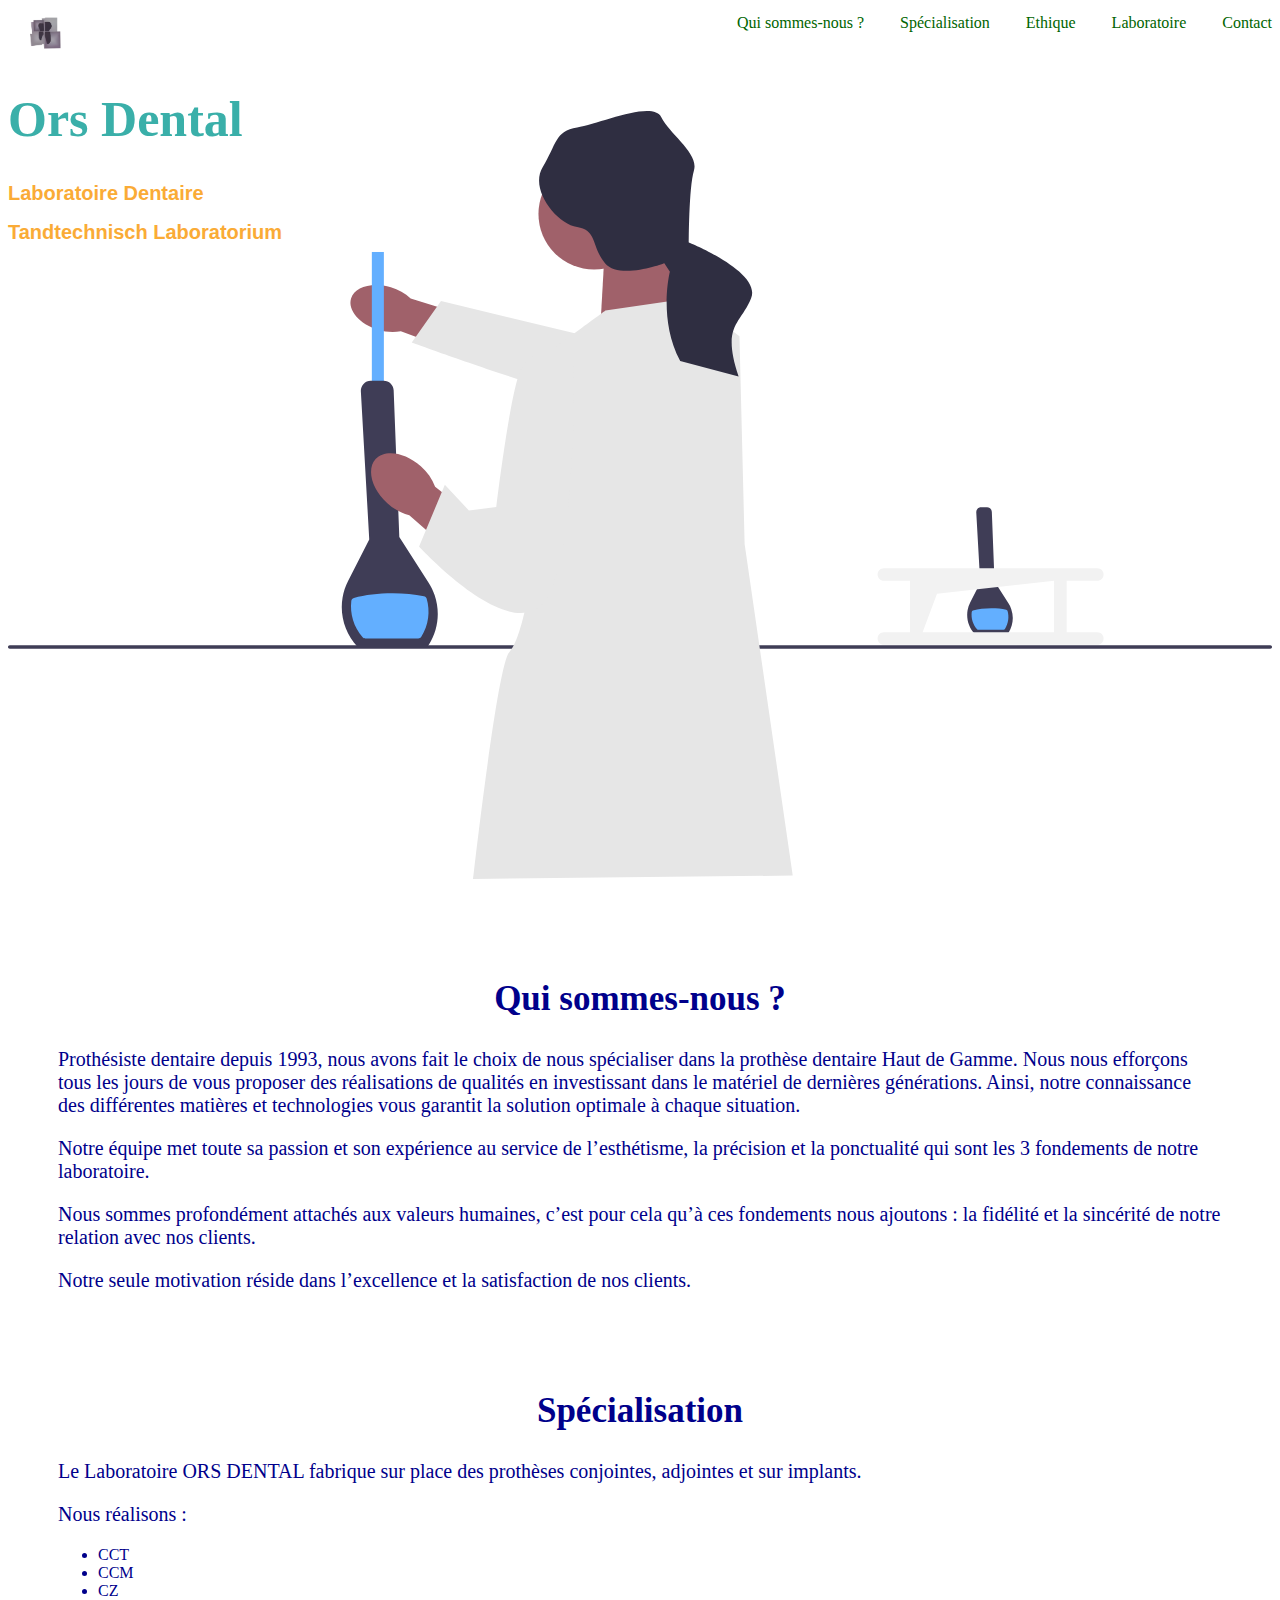
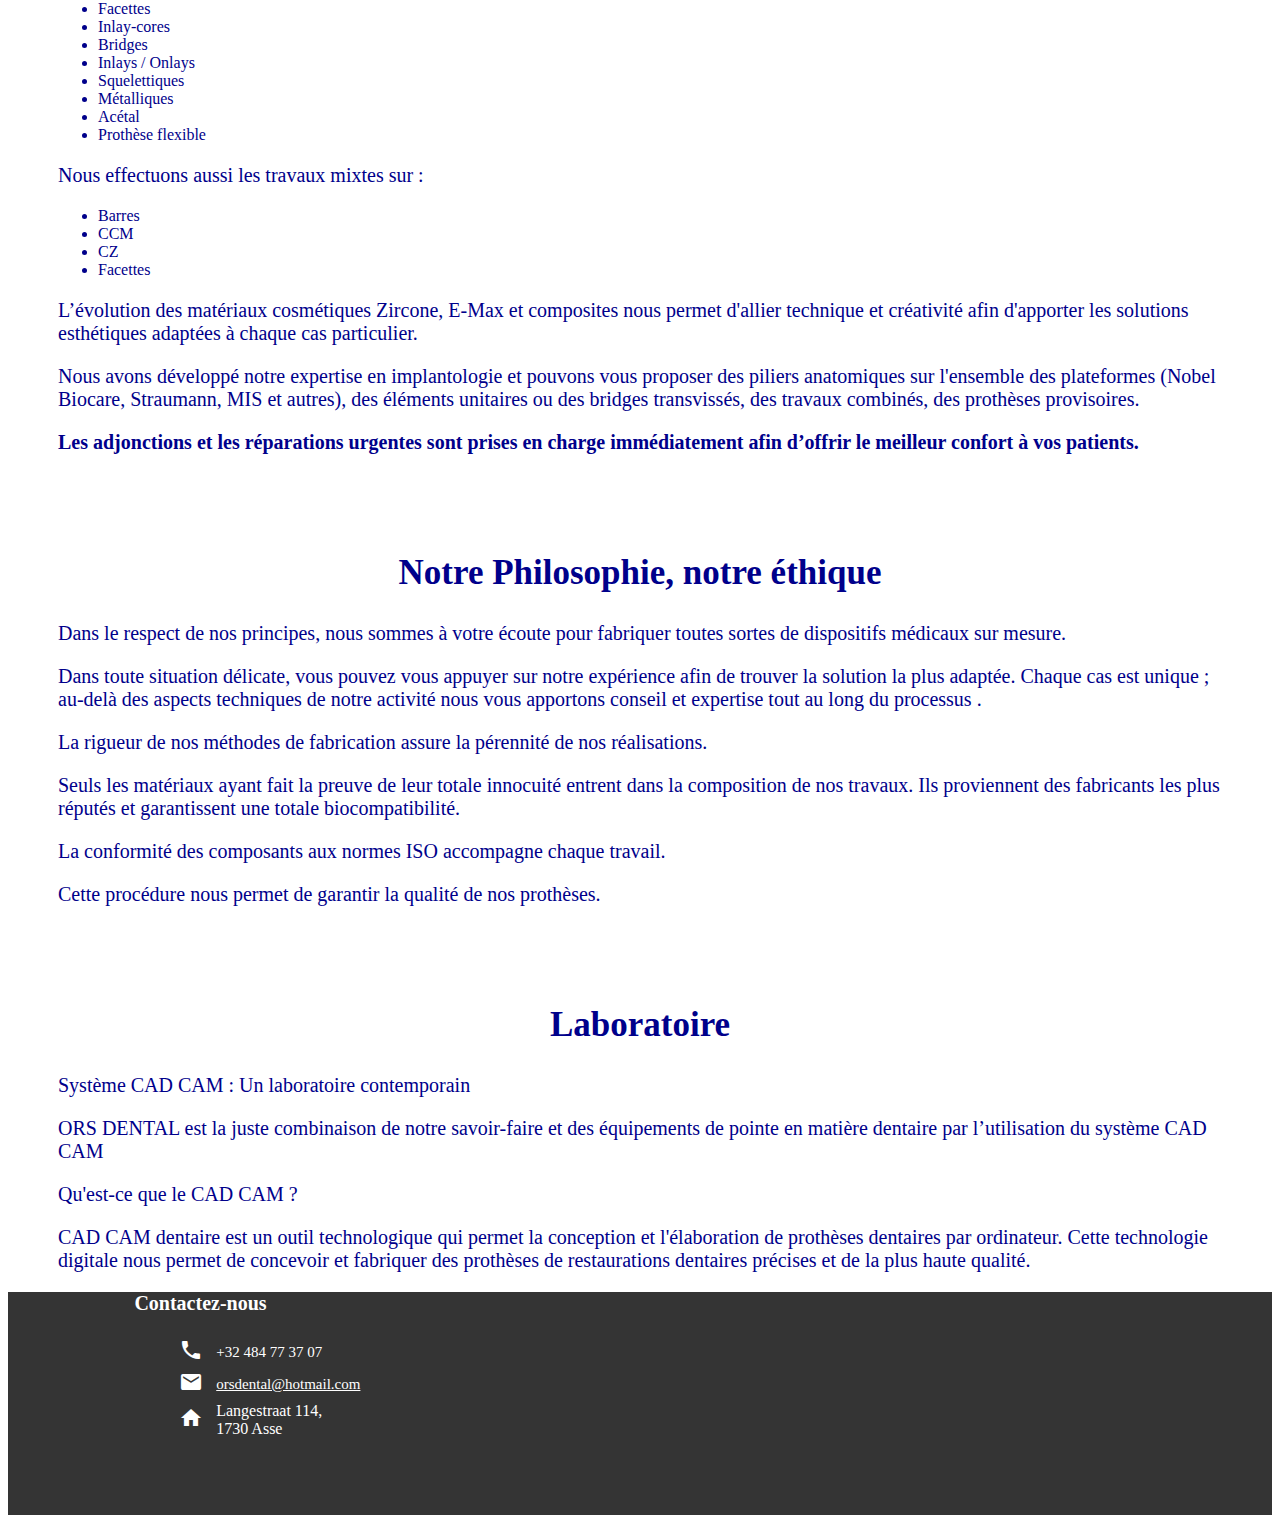
==== commit 85daab70: "add logo" ====
--- a/index.html
+++ b/index.html
@@ -8,6 +8,8 @@
     <link href="https://fonts.cdnfonts.com/css/timeburner" rel="stylesheet">
     <link rel="stylesheet" href="https://fonts.googleapis.com/icon?family=Material+Icons">
     <link href="https://fonts.cdnfonts.com/css/nexa-bold" rel="stylesheet">
+    <link rel="icon" href="images/image8.png">
+
     <style>
       @import url('https://fonts.cdnfonts.com/css/timeburner');
       @import url('https://fonts.cdnfonts.com/css/nexa-bold');
@@ -48,14 +50,15 @@
     </script>
         <nav>
           <div class="menu">
+              <a href="#"><img src="images/image8.png" alt="Your Logo" width="40px" height="40px" /></a>
               <label for="toggle">☰</label>
               <input type="checkbox" id="toggle" onclick="checkbox()" >
               <div class="minimenu">
+                <a href="#intro" onclick="validate()">Qui sommes-nous ?</a>
+                <a href="#specialisation" onclick="validate()">Spécialisation</a>
+                <a href="#ethique" onclick="validate()">Ethique</a>
+                <a href="#labo" onclick="validate()">Laboratoire</a>
                 <a id="link" href="#cont" onclick="validate()">Contact</a>
-                <a href="#labo" onclick="validate()">Laboratoire</a>
-                <a href="#ethique" onclick="validate()">Ethique</a>
-                <a href="#specialisation" onclick="validate()">Spécialisation</a>
-                <a href="#intro" onclick="validate()">Qui sommes-nous ?</a>
               </div>
           </div>
         </nav>
--- a/style.css
+++ b/style.css
@@ -9,50 +9,39 @@
   width: 100%;
   top: 0;
 }
+
+.menu img
+{
+  display: block;
+  float : left;
+}
  
 .menu a
 {
   background-color: rgb(255, 255, 255);
   color:darkgreen;
-  display: block;
+  display: inline-block;
   padding: 14px 16px;
   text-decoration: none;
-  float : right;
+  /*float : right;*/
 }
 
 .minimenu a:hover {
     background: #d1cfdc
 }
 
+.minimenu{
+  float : right;
+}
+
 label, #toggle {
   display: none;
 }
 
-.first {
-  display: flex;
-  margin-top: 7vh;
-  height: 93vh;
+.home{
+  margin-top: 10vh;
   width: 100%;
-  justify-content: center;
-  align-items: center;
-  overflow: hidden
-}
-.first img {
-  flex-shrink: 0;
-  min-width: 100%;
-  min-height: 100%
-}
-/*
-.first{
-  margin-top: 7vh;
-  height: 93vh;
-  width: 100%;
-}
-*/
-.home{
-  margin-top: 7vh;
-  width: 100%;
-  height: 93vh;
+  height: 90vh;
   background-image: url("images/image5.svg");
   background-size: 100% 100%;
 }
@@ -189,19 +178,23 @@
 
 @media screen and (max-width: 1200px) {
   .menu{
-    height: 50px;
+    height: 70px;
+    background-color: white;
   }
 
   .minimenu {
     display: none;
     flex-direction: column;
     background: white;
-    align-items: center;
+    align-items: left;
     justify-content: space-around;
+    /*margin-top: 50px;*/
+    width: 100%;
+    float: left;
   }
  
   .minimenu a {
-    width: 50%;
+    width: 100%;
     background: white;
     align-items: center;
     justify-content: center;
@@ -215,6 +208,8 @@
     font-size: 40px;
     color: darkgreen;
     cursor: pointer;
+    float: right;
+    padding-right: 30px;
   }
 
   .contact{
